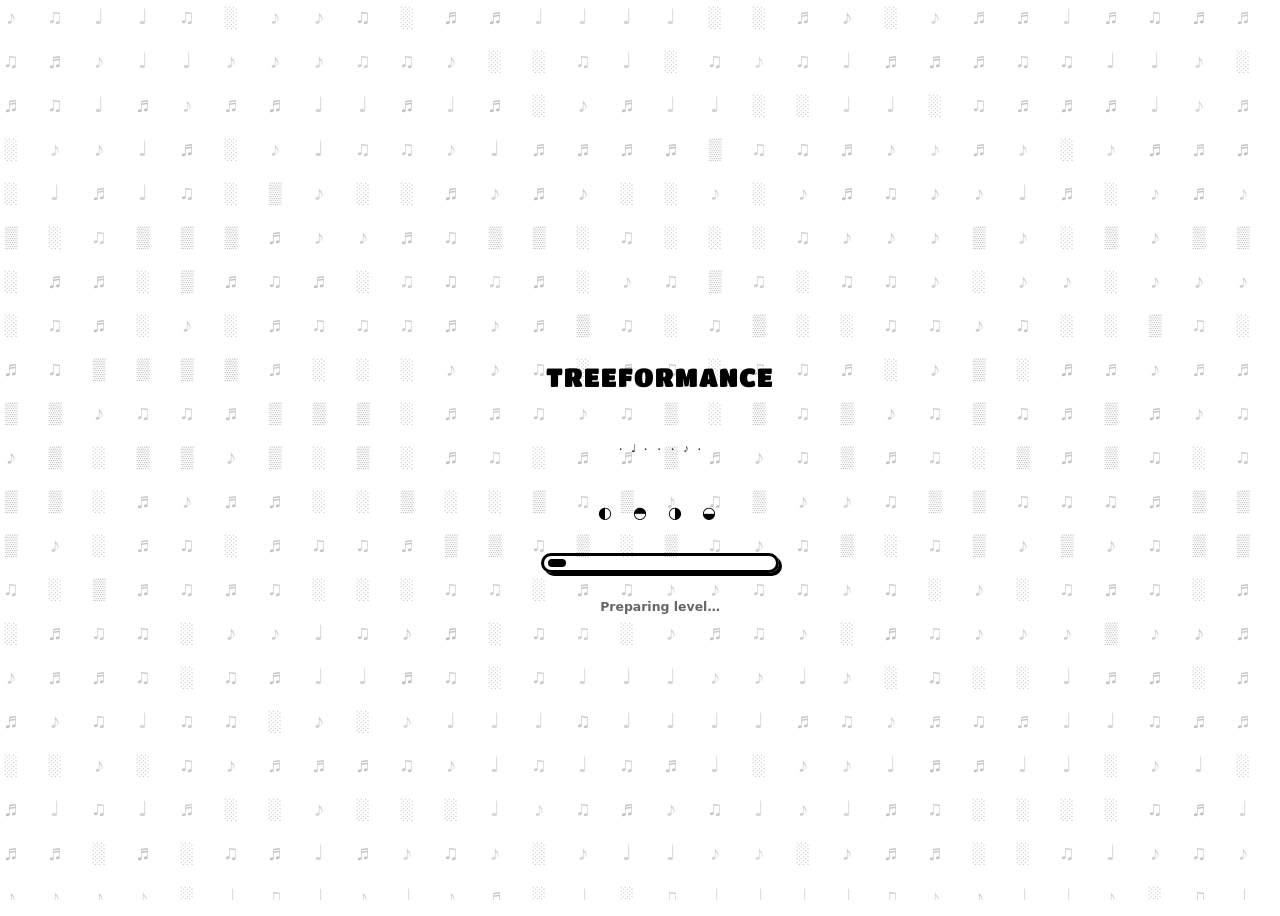
==== level-1.html @ ce5170f2 "Initial commit: TREEFORMANCE rhythm tree game. Static HTML/CSS/JS with Netlify config, loading scree" ====
<!DOCTYPE html>
<html lang="en">
<head>
  <meta charset="UTF-8">
  <meta name="viewport" content="width=device-width, initial-scale=1.0">
  <title>Tutorial — TREEFORMANCE</title>
  <link rel="preconnect" href="https://fonts.googleapis.com">
  <link rel="preconnect" href="https://fonts.gstatic.com" crossorigin>
  <link href="https://fonts.googleapis.com/css2?family=Titan+One&display=swap" rel="stylesheet">
  <meta http-equiv="Cache-Control" content="no-cache, no-store, must-revalidate">
  <link rel="stylesheet" href="css/tokens.css">
  <script src="js/level-theme.js?v=1" defer></script>
  <link rel="stylesheet" href="css/tree.css?v=3">
  <link rel="stylesheet" href="css/tutorial.css">
  <link rel="stylesheet" href="css/level.css?v=perf-ascii-1">
  <link rel="stylesheet" href="css/level-boot.css?v=2">
  <script>document.documentElement.classList.add("is-level-booting");</script>
</head>
<body class="level-page level-page--1">
  <!-- play: tile-rush sequence UI -->
  <div class="tutorial-modal" id="tutorial-modal" role="dialog" aria-modal="true" aria-labelledby="tutorial-title" aria-hidden="true">
    <div class="tutorial-modal__backdrop" aria-hidden="true"></div>
    <div class="tutorial-modal__panel">
      <header class="tutorial-header">
        <p class="tutorial-progress" aria-label="Tutorial">
          <span class="tutorial-progress__label">Tutorial</span>
        </p>
        <h2 class="tutorial-header__title" id="tutorial-title">What is a Node?</h2>
        <p class="tutorial-header__lede">
          Before we build trees to the beat, you need to know the smallest piece
          every tree is made of — the <strong>node</strong>.
        </p>
      </header>
      <aside class="callout callout--node">
        <span class="callout__tag">Node</span>
        <p class="callout__text">
          A node is one circle in the tree. It stores a value (like <strong>8</strong>)
          and can connect downward to other nodes.
        </p>
      </aside>
      <figure class="tree-diagram" aria-label="Binary tree with four nodes">
        <div class="tree-diagram__stage" id="tutorial-tree-stage"></div>
        <figcaption class="tree-diagram__caption">
          This tree has <strong>4 nodes</strong>. The highlighted circle is the root node.
        </figcaption>
      </figure>
      <aside class="callout callout--controls">
        <span class="callout__tag">Controls</span>
        <p class="callout__text">
          Between options use <kbd>↑</kbd> and <kbd>↓</kbd>.
          Confirm with <kbd>←</kbd> and <kbd>→</kbd> <strong>at the same time</strong> — including
          <strong>Got it</strong> below. No mouse needed.
        </p>
      </aside>
      <div class="tutorial-modal__actions">
        <button type="button" class="tutorial-modal__gotit" id="tutorial-gotit">Got it</button>
      </div>
    </div>
  </div>

  <div class="level-bleed" id="level-bleed" aria-hidden="true"></div>
  <div class="choice-pressure" id="choice-pressure" hidden aria-hidden="true"></div>

  <div class="choice-timer" id="choice-timer" hidden aria-hidden="true" role="timer" aria-label="Time to pick a card">
    <div class="choice-timer__track">
      <div class="choice-timer__fill" id="choice-timer-fill"></div>
    </div>
  </div>

  <div class="level-game" id="level-game">
    <header class="level-hud">
      <a class="level-hud__menu" href="index.html" aria-label="Back to menu">←</a>
      <div class="level-hud__center">
        <span class="level-hud__badge">Tutorial</span>
      </div>
      <div class="level-hud__score" id="level-score" aria-live="polite">
        <span class="level-hud__score-label">PTS</span>
        <span class="level-hud__score-value" id="score-value">100</span>
      </div>
    </header>

    <div class="level-countdown" id="level-countdown" aria-hidden="true">
      <span class="level-countdown__num" id="countdown-num">3</span>
    </div>

    <div class="level-stage">
      <div class="play-window" id="play-window">
        <div class="play-window__left">
          <div class="reward-popup" id="level-question" role="dialog" aria-modal="true" aria-labelledby="reward-title" hidden>
            <div class="reward-popup__panel">
              <header class="reward-popup__banner">
                <h2 class="reward-popup__title" id="reward-title">How many nodes in this tree?</h2>
              </header>
              <div class="reward-popup__cards">
                <button type="button" class="upgrade-card upgrade-card--left" data-answer="5" data-correct="true">
                  <div class="upgrade-card__inner">
                    <span class="upgrade-card__cross" aria-hidden="true"></span>
                    <span class="upgrade-card__type">Answer</span>
                    <span class="upgrade-card__value">5</span>
                    <span class="upgrade-card__divider" aria-hidden="true"></span>
                    <span class="upgrade-card__effect">Sequence</span>
                    <span class="upgrade-card__seq">↑ ↑ ↓ ← →</span>
                  </div>
                </button>
                <button type="button" class="upgrade-card upgrade-card--right" data-answer="4" data-correct="false">
                  <div class="upgrade-card__inner">
                    <span class="upgrade-card__cross" aria-hidden="true"></span>
                    <span class="upgrade-card__type">Answer</span>
                    <span class="upgrade-card__value">4</span>
                    <span class="upgrade-card__divider" aria-hidden="true"></span>
                    <span class="upgrade-card__effect">Sequence</span>
                    <span class="upgrade-card__seq">↓ ← → ↑ ↑</span>
                  </div>
                </button>
              </div>
              <p class="reward-popup__hint" data-choice-hint>↑ ↓ move · ← + → together to confirm</p>
            </div>
          </div>

          <div class="level-sequence" id="level-sequence" hidden>
            <div class="tile-rush" id="tile-rush">
              <div class="tile-rush__stage" id="tile-stage">
                <div class="tile-rush__lanes" id="tile-lanes">
                  <div class="tile-rush__timing-guide" aria-hidden="true">
                    <div class="timing-guide__outer"></div>
                    <div class="timing-guide__perfect"></div>
                  </div>
                  <div class="tile-lane" data-key="ArrowLeft">
                    <div class="tile-lane__tiles"></div>
                  </div>
                  <div class="tile-lane" data-key="ArrowDown">
                    <div class="tile-lane__tiles"></div>
                  </div>
                  <div class="tile-lane" data-key="ArrowUp">
                    <div class="tile-lane__tiles"></div>
                  </div>
                  <div class="tile-lane" data-key="ArrowRight">
                    <div class="tile-lane__tiles"></div>
                  </div>
                </div>
                <div class="tile-rush__judge" id="tile-judge" aria-live="polite"></div>
                <div class="tile-rush__hitzone">
                  <div class="tile-rush__hitline" aria-hidden="true"></div>
                  <div class="tile-rush__receptors" id="tile-receptors" aria-label="Arrow key targets">
                    <div class="tile-receptor" data-key="ArrowLeft"><span>←</span></div>
                    <div class="tile-receptor" data-key="ArrowDown"><span>↓</span></div>
                    <div class="tile-receptor" data-key="ArrowUp"><span>↑</span></div>
                    <div class="tile-receptor" data-key="ArrowRight"><span>→</span></div>
                  </div>
                </div>
              </div>
            </div>
          </div>
        </div>

        <div class="play-window__right">
          <figure class="tree-diagram tree-diagram--game" aria-label="Level 1 tree — five nodes">
            <div class="tree-diagram__stage" id="level-tree-stage"></div>
          </figure>
        </div>
      </div>
    </div>

    <footer class="level-footer">
      <p class="level-prompt" id="level-prompt">Click Got it to start</p>
    </footer>
  </div>

  <div class="tutorial-modal" id="tutorial-bridge" role="dialog" aria-modal="true" aria-labelledby="tutorial-bridge-title" aria-hidden="true" hidden>
    <div class="tutorial-modal__backdrop" aria-hidden="true"></div>
    <div class="tutorial-modal__panel">
      <header class="tutorial-header">
        <p class="tutorial-progress" aria-label="Tutorial">
          <span class="tutorial-progress__label">Tutorial</span>
        </p>
        <h2 class="tutorial-header__title" id="tutorial-bridge-title">Nice work!</h2>
        <p class="tutorial-header__lede">
          You learned nodes and rhythm picks. Next up: <strong>left or right</strong> —
          how values branch under a parent.
        </p>
      </header>
      <aside class="callout callout--branch">
        <span class="callout__tag">Up next</span>
        <p class="callout__text">
          Build the tree branch by branch and choose where each number belongs.
        </p>
      </aside>
      <div class="tutorial-modal__actions">
        <a class="tutorial-modal__gotit" href="level-2.html" id="tutorial-continue">Continue tutorial</a>
      </div>
    </div>
  </div>

  <script src="js/vendor/d3.min.js" defer></script>
  <script src="js/tree-d3.js?v=30" defer></script>
  <script src="js/music-catalog.js?v=5" defer></script>
  <script src="js/beatmaps-data.js?v=5" defer></script>
  <script src="js/beatmaps.js?v=17" defer></script>
  <script src="js/level-audio.js?v=7" defer></script>
  <script src="js/music-app.js?v=20" defer></script>
  <script src="js/level-music.js?v=23" defer></script>
  <script src="js/ascii-bg.js?v=6" defer></script>
  <script src="js/level-ascii-bg.js?v=8" defer></script>
  <script src="js/level-boot.js?v=4" defer></script>
  <script src="js/level-choice-fx.js?v=12" defer></script>
  <script src="js/level-sfx.js?v=1" defer></script>
  <script src="js/level-feedback.js?v=4" defer></script>
  <script src="js/level-tiles.js?v=4" defer></script>
  <script src="js/level-music-ui.js?v=2" defer></script>
  <script src="js/control-settings.js?v=1" defer></script>
  <script src="js/level-choice-input.js?v=5" defer></script>
  <script src="js/level-input.js?v=2" defer></script>
  <script src="js/level-modal.js?v=10" defer></script>
  <script src="js/level-1.js?v=perf-smooth" defer></script>
</body>
</html>
---- css/tokens.css ----
:root {
  --color-bg: #ffffff;
  --color-ink: #000000;
  --color-grey-mid: #b0b0b0;
  --color-grey-light: #e8e8e8;
  --color-grey-ghost: #cccccc;
  --font-display: "Titan One", sans-serif;
  --font-ui: system-ui, -apple-system, "Segoe UI", sans-serif;
  --node-size: 48px;
  --node-size-root: 56px;
  --node-border: 2px solid var(--color-ink);
  --edge-width: 2px;
}
---- css/tree.css ----
.tree-diagram {
  margin: 2rem 0;
  padding: 1.75rem 1.5rem 1.25rem;
  background: var(--color-grey-light);
  border-left: 4px solid var(--color-ink);
  border-radius: 0 20px 20px 0;
  box-shadow: 4px 4px 0 rgba(0, 0, 0, 0.06);
}

.tree-diagram__stage {
  position: relative;
  width: 100%;
  max-width: 24rem;
  margin: 0 auto;
  aspect-ratio: 9 / 7;
  min-height: 220px;
}

.tree-diagram__stage:empty {
  min-height: 220px;
}

.tree-diagram__stage .tree-diagram__svg {
  width: 100%;
  height: 100%;
  min-height: 220px;
}

.tree-diagram__svg {
  display: block;
  width: 100%;
  height: 100%;
  overflow: visible;
}

/* ---- Edges ---- */

.tree-edge,
line.tree-edge {
  stroke: var(--color-ink);
  stroke-width: 3;
  stroke-linecap: round;
  fill: none;
}

.tree-edge--ghost,
.tree-edge--pending {
  stroke: var(--color-grey-ghost);
  stroke-dasharray: 6 5;
}

.tree-node--pending .tree-node__shadow {
  display: none;
}

.tree-node--pending .tree-node__circle {
  fill: transparent;
  stroke: var(--color-grey-mid);
  stroke-dasharray: 5 4;
}

.tree-node--pending .tree-node__label {
  fill: var(--color-grey-mid);
}

/* ---- Nodes ---- */

.tree-node__shadow {
  fill: var(--color-ink);
  stroke: none;
  opacity: 1;
}

.tree-node__circle {
  fill: var(--color-bg);
  stroke: var(--color-ink);
  stroke-width: 3;
}

.tree-node--root .tree-node__circle {
  stroke-width: 3.5;
}

.tree-node__label {
  font-family: var(--font-display);
  font-size: 16px;
  font-weight: 700;
  fill: var(--color-ink);
  user-select: none;
  pointer-events: none;
}

.tree-node--root .tree-node__label {
  font-size: 18px;
}

/* ---- Highlight ring ---- */

.tree-node--highlight .tree-node__ring {
  fill: none;
  stroke: var(--color-grey-mid);
  stroke-width: 2.5;
  animation: node-ring-pulse 2.4s ease-in-out infinite;
  transform-box: fill-box;
  transform-origin: center;
}

/* ---- Ghost nodes ---- */

.tree-node--ghost .tree-node__shadow {
  display: none;
}

.tree-node--ghost .tree-node__circle {
  fill: transparent;
  stroke: var(--color-grey-ghost);
  stroke-dasharray: 5 4;
}

.tree-node--ghost .tree-node__label {
  fill: var(--color-ink);
}

.tree-diagram--tutorial .tree-node__ring {
  fill: none;
  stroke: var(--color-grey-mid);
  stroke-width: 2.5;
}

.tree-diagram--tutorial .tree-node--highlight .tree-node__ring {
  animation: node-ring-pulse 2.4s ease-in-out infinite;
}

/* ---- Caption ---- */

.tree-diagram__caption {
  margin-top: 1.25rem;
  padding-top: 1rem;
  border-top: 2px solid rgba(0, 0, 0, 0.08);
  text-align: center;
  font-family: var(--font-ui);
  font-size: 0.85rem;
  line-height: 1.5;
  color: #555;
}

.tree-diagram__caption strong {
  color: var(--color-ink);
  font-weight: 700;
}

/* ---- Animation ---- */

@keyframes node-ring-pulse {
  0%, 100% {
    stroke-opacity: 0.3;
    stroke-width: 2;
  }
  50% {
    stroke-opacity: 1;
    stroke-width: 3;
  }
}

/* ---- Responsive ---- */

@media (max-width: 480px) {
  .tree-diagram {
    padding: 1.25rem 1rem 1rem;
  }

  .tree-diagram__stage {
    max-width: 100%;
    min-height: 180px;
  }
}
---- css/tutorial.css ----
.tutorial-header {
  margin-bottom: 1.75rem;
}

.tutorial-progress {
  font-family: var(--font-ui);
  font-size: 0.9rem;
  font-weight: 600;
  letter-spacing: 0.06em;
  color: var(--color-grey-mid);
  margin-bottom: 0.75rem;
}

.tutorial-progress__current {
  color: var(--color-ink);
  font-size: 1.1rem;
}

.tutorial-progress__label {
  color: var(--color-ink);
  font-size: 0.95rem;
  letter-spacing: 0.1em;
  text-transform: uppercase;
}

.tutorial-header__title {
  font-family: var(--font-display);
  font-size: clamp(1.75rem, 5vw, 2.25rem);
  line-height: 1.15;
  color: var(--color-ink);
  margin-bottom: 0.75rem;
}

.callout--controls .callout__text kbd {
  display: inline-block;
  min-width: 1.5rem;
  padding: 0.1rem 0.35rem;
  font-family: system-ui, sans-serif;
  font-size: 0.85em;
  text-align: center;
  background: #fff;
  border: 2px solid var(--color-ink);
  border-radius: 5px;
  box-shadow: 2px 2px 0 var(--color-ink);
}

.tutorial-header__lede {
  font-family: var(--font-ui);
  font-size: 1.05rem;
  line-height: 1.65;
  color: #444;
  max-width: 36rem;
}

.callout {
  margin: 1.5rem 0;
  padding: 1rem 1.25rem;
  border-left: 4px solid var(--color-ink);
  background: var(--color-grey-light);
  border-radius: 0 12px 12px 0;
}

.callout__tag {
  display: inline-block;
  font-family: var(--font-ui);
  font-size: 0.7rem;
  font-weight: 700;
  letter-spacing: 0.12em;
  text-transform: uppercase;
  color: var(--color-ink);
  margin-bottom: 0.35rem;
}

.callout__text {
  font-family: var(--font-ui);
  font-size: 0.95rem;
  line-height: 1.55;
  color: #333;
  margin: 0;
}

.callout--branch {
  border-left-color: var(--color-grey-mid);
}

.branch-rule {
  display: grid;
  grid-template-columns: 1fr 1fr;
  gap: 0.75rem;
  margin: 1.25rem 0 0.5rem;
}

.branch-rule__side {
  padding: 0.85rem 1rem;
  border: 3px solid var(--color-ink);
  border-radius: 16px;
  background: var(--color-bg);
  box-shadow: 4px 4px 0 var(--color-ink);
  font-family: var(--font-ui);
  font-size: 0.9rem;
  line-height: 1.45;
  color: #333;
}

.branch-rule__side strong {
  display: block;
  font-family: var(--font-display);
  font-size: 1.05rem;
  color: var(--color-ink);
  margin-bottom: 0.25rem;
}

.tutorial-modal__gotit {
  text-decoration: none;
}

.tutorial-body {
  font-family: var(--font-ui);
  font-size: 1rem;
  line-height: 1.7;
  color: #333;
  margin: 1.5rem 0 2rem;
}

.tutorial-body p {
  margin-bottom: 1rem;
}

.tutorial-body p:last-child {
  margin-bottom: 0;
}

.tutorial-nav {
  display: flex;
  justify-content: space-between;
  align-items: center;
  gap: 1rem;
  margin-top: 2.5rem;
  padding-top: 1.5rem;
  border-top: 2px solid var(--color-grey-light);
}

.tutorial-nav__btn {
  display: inline-flex;
  align-items: center;
  justify-content: center;
  min-width: 7rem;
  padding: 0.85em 1.4em;
  font-family: var(--font-display);
  font-size: 0.95rem;
  text-decoration: none;
  color: var(--color-bg);
  background: var(--color-ink);
  border: 3px solid var(--color-ink);
  border-radius: 20px;
  box-shadow: 4px 4px 0 var(--color-ink);
  transition: transform 0.15s ease, box-shadow 0.15s ease;
}

.tutorial-nav__btn:hover {
  transform: translate(-2px, -2px);
  box-shadow: 6px 6px 0 var(--color-grey-mid);
}

.tutorial-nav__btn--ghost {
  color: var(--color-ink);
  background: var(--color-bg);
}

.tutorial-nav__btn--disabled {
  opacity: 0.35;
  pointer-events: none;
}
---- css/level.css ----
body.level-page {
  overflow: hidden;
  background: var(--level-bg, var(--color-bg));
  /* Compact UI chrome, full-width play stage */
  --level-play-gap: 0.45rem;
  --level-panel-pad: 0.4rem;
  --level-hud-pad-y: 0.65rem;
  --level-hud-pad-x: 1rem;
}

body.level-page.is-playing {
  overflow: hidden;
}

body.level-page.is-level-step-pulse .level-stage {
  background-color: color-mix(
    in srgb,
    var(--level-accent-soft, var(--color-grey-light)) 42%,
    transparent 58%
  );
  transition: background-color 1.2s ease;
}

body.level-page.is-level-theme-shift .level-game,
body.level-page.is-level-theme-shift .level-hud,
body.level-page.is-level-theme-shift .number-pool,
body.level-page.is-level-theme-shift .level-stage,
body.level-page.is-level-theme-shift .level-footer,
body.level-page.is-level-theme-shift .play-window__left,
body.level-page.is-level-theme-shift .play-window__right,
body.level-page.is-level-theme-shift .tree-arena,
body.level-page.is-level-theme-shift .tree-diagram--goal-ref,
body.level-page.is-level-theme-shift .tree-diagram--game {
  transition:
    background-color 1.45s ease,
    border-color 1.45s ease,
    box-shadow 1.45s ease,
    color 1.1s ease;
}

/* ---- Game shell ---- */

.level-game {
  min-height: 100dvh;
  height: 100dvh;
  max-height: 100dvh;
  display: grid;
  grid-template-rows: auto minmax(0, 1fr) auto;
  background: var(--level-bg, var(--color-bg));
  overflow: hidden;
}

/* ASCII behind the full level shell (HUD/pool/footer stay readable) */
.level-ascii-zone {
  position: relative;
  overflow: hidden;
}

.level-game.level-ascii-zone {
  isolation: isolate;
}

.level-game.level-ascii-zone > .level-hud,
.level-game.level-ascii-zone > .number-pool,
.level-game.level-ascii-zone > .level-stage,
.level-game.level-ascii-zone > .level-footer {
  position: relative;
  z-index: 1;
}

.level-ascii-zone > .ascii-viz--region {
  position: absolute;
  inset: 0;
  width: 100%;
  height: 100%;
  z-index: 0;
  pointer-events: none;
  contain: strict;
  image-rendering: pixelated;
}

.level-game > .ascii-viz--shell {
  opacity: 0.38;
}

.level-hud,
.number-pool {
  background: color-mix(in srgb, var(--level-bg, var(--color-bg)) 88%, transparent);
}

.level-stage {
  background: transparent;
}

.level-footer {
  background: color-mix(in srgb, var(--level-bg, var(--color-bg)) 82%, transparent);
}

.level-hud {
  display: flex;
  align-items: center;
  justify-content: space-between;
  gap: 0.65rem;
  padding: var(--level-hud-pad-y) clamp(0.75rem, 2.5vw, var(--level-hud-pad-x));
  border-bottom: 3px solid var(--level-ink, var(--color-ink));
}

.level-hud__menu {
  display: flex;
  align-items: center;
  justify-content: center;
  width: 2.35rem;
  height: 2.35rem;
  font-family: var(--font-display);
  font-size: 0.95rem;
  color: var(--color-ink);
  text-decoration: none;
  border: 3px solid var(--color-ink);
  border-radius: 14px;
  box-shadow: 3px 3px 0 var(--color-ink);
  transition: transform 0.15s ease, box-shadow 0.15s ease;
}

.level-hud__menu:hover {
  transform: translate(-1px, -1px);
  box-shadow: 4px 4px 0 var(--color-grey-mid);
}

.level-hud__center {
  text-align: center;
}

.level-hud__badge {
  display: block;
  font-family: var(--font-display);
  font-size: 0.98rem;
  color: var(--color-ink);
  line-height: 1.2;
}

.level-hud__badge--beta {
  font-size: 0.92rem;
}

.level-hud__score {
  display: flex;
  align-items: baseline;
  gap: 0.3rem;
  padding: 0.28rem 0.65rem;
  border: 2.5px solid var(--color-ink);
  border-radius: 12px;
  box-shadow: 2px 2px 0 var(--color-ink);
  background: var(--color-bg);
}

.level-hud__score-label {
  font-family: var(--font-ui);
  font-size: 0.65rem;
  font-weight: 700;
  letter-spacing: 0.1em;
  color: #666;
}

.level-hud__score-value {
  font-family: var(--font-display);
  font-size: 1.02rem;
  color: var(--color-ink);
  transition: color 0.2s ease;
}

.level-hud__score-value.is-bump-up {
  color: var(--color-ink);
  animation: score-bump 0.35s ease;
}

.level-hud__score-value.is-bump-down {
  color: #8b1a1a;
  animation: score-shake 0.55s cubic-bezier(0.36, 0.07, 0.19, 0.97);
}

.level-hud__score-value.is-damage-flash {
  animation: score-damage-flash 0.55s ease;
}

.level-hud__score.is-score-hurt {
  animation: score-box-hurt 0.5s ease;
  border-color: #8b1a1a;
  box-shadow: 0 0 0 3px rgba(139, 26, 26, 0.35), 4px 4px 0 #8b1a1a;
}

.level-hud__score.is-score-heal {
  animation: score-box-heal 0.38s ease;
}

@keyframes score-bump {
  0%, 100% { transform: scale(1); }
  45%      { transform: scale(1.28); }
}

@keyframes score-shake {
  0%, 100% { transform: translateX(0) scale(1); }
  15%      { transform: translateX(-8px) scale(0.94); }
  35%      { transform: translateX(7px) scale(1.04); }
  55%      { transform: translateX(-5px) scale(0.98); }
  75%      { transform: translateX(4px) scale(1.02); }
}

@keyframes score-damage-flash {
  0%, 100% { color: var(--color-ink); }
  20%      { color: #c62828; transform: scale(1.15); }
  50%      { color: #8b1a1a; }
}

@keyframes score-box-hurt {
  0%, 100% { transform: translate(0, 0); }
  25%      { transform: translate(-3px, 2px) rotate(-1deg); }
  50%      { transform: translate(3px, -1px) rotate(0.8deg); }
}

@keyframes score-box-heal {
  0%, 100% { transform: scale(1); }
  50%      { transform: scale(1.06); }
}

.level-game.is-damage-shake {
  animation: level-damage-shake 0.45s cubic-bezier(0.36, 0.07, 0.19, 0.97);
}

@keyframes level-damage-shake {
  0%, 100% { transform: translateX(0); }
  20%      { transform: translateX(-6px); }
  40%      { transform: translateX(5px); }
  60%      { transform: translateX(-4px); }
  80%      { transform: translateX(3px); }
}

/* ---- Screen bleed ---- */

.level-bleed {
  position: fixed;
  inset: 0;
  z-index: 50;
  pointer-events: none;
  opacity: 0;
  background:
    radial-gradient(ellipse at center, rgba(198, 40, 40, 0.08) 0%, transparent 42%),
    radial-gradient(ellipse at center, transparent 20%, rgba(0, 0, 0, 0.62) 100%);
  transition: opacity 0.15s ease;
}

.level-bleed.is-active {
  animation: bleed-fade 0.55s ease forwards;
}

@keyframes bleed-fade {
  0%   { opacity: 0; }
  30%  { opacity: 0.55; }
  100% { opacity: 0; }
}

.choice-pressure.is-damage-pulse {
  animation: choice-damage-pulse 0.42s ease;
}

@keyframes choice-damage-pulse {
  0%, 100% { opacity: 0.35; background: var(--color-ink); }
  40%      { opacity: 0.95; background: #8b1a1a; }
}

/* ---- Choice timer (card pick phase) ---- */

.choice-timer {
  position: fixed;
  top: 0;
  left: 0;
  right: 0;
  z-index: 55;
  padding: 0;
  background: var(--color-bg);
  border-bottom: 3px solid var(--color-ink);
}

.choice-timer[hidden] {
  display: none;
}

.choice-timer__track {
  height: 0.65rem;
  background: var(--color-grey-light);
  overflow: hidden;
}

.choice-timer__fill {
  height: 100%;
  width: 100%;
  background: var(--color-ink);
  transform-origin: left center;
  will-change: width;
}

.choice-pressure {
  --vignette-hole: 90%;
  position: fixed;
  inset: 0;
  z-index: 48;
  pointer-events: none;
  opacity: 1;
  background:
    radial-gradient(
      ellipse 96% 94% at 50% 48%,
      transparent 0%,
      transparent var(--vignette-hole),
      rgba(0, 0, 0, 0.05) calc(var(--vignette-hole) + 5%),
      rgba(0, 0, 0, 0.12) calc(var(--vignette-hole) + 16%),
      rgba(0, 0, 0, 0.2) 100%
    );
}

body.is-choice-pressure .choice-pressure {
  display: block;
}

.choice-pressure[hidden] {
  display: none;
}

/* ---- Countdown ---- */

.level-countdown {
  position: fixed;
  inset: 0;
  z-index: 60;
  display: flex;
  align-items: center;
  justify-content: center;
  background: color-mix(in srgb, var(--level-bg, var(--color-bg)) 90%, transparent);
  opacity: 0;
  visibility: hidden;
  transition: opacity 0.25s ease, visibility 0.25s ease;
  pointer-events: none;
}

.level-countdown.is-active {
  opacity: 1;
  visibility: visible;
}

/* Countdown is a viewport overlay — hide play content so the tree panel doesn't bleed through */
.level-countdown.is-active ~ .level-stage,
.level-countdown.is-active ~ .level-footer {
  visibility: hidden;
}

.level-countdown__num {
  font-family: var(--font-display);
  font-size: clamp(5rem, 18vw, 9rem);
  color: var(--color-ink);
  text-shadow: 4px 4px 0 var(--color-grey-mid);
  transform: scale(0.5);
  opacity: 0;
}

.level-countdown__num.is-pop {
  animation: countdown-pop 0.7s cubic-bezier(0.68, -0.55, 0.27, 1.55) forwards;
}

@keyframes countdown-pop {
  0%   { transform: scale(0.4); opacity: 0; }
  50%  { transform: scale(1.15); opacity: 1; }
  100% { transform: scale(1); opacity: 1; }
}

/* ---- Stage ---- */

.level-stage {
  display: flex;
  flex: 1 1 auto;
  flex-direction: column;
  align-items: stretch;
  justify-content: stretch;
  gap: 0;
  padding: 0.35rem 0.5rem 0.45rem;
  min-height: 0;
  width: 100%;
  max-width: 100%;
  overflow: visible;
  box-sizing: border-box;
}

/* ---- Play window (left: cards · right: tree) ---- */

.play-window {
  display: grid;
  grid-template-columns: minmax(0, 1fr) minmax(0, 1.1fr);
  grid-template-rows: minmax(0, 1fr);
  gap: var(--level-play-gap);
  flex: 1 1 auto;
  width: 100%;
  max-width: 100%;
  height: 100%;
  max-height: 100%;
  min-height: 0;
  min-width: 0;
  margin: 0;
  align-items: stretch;
  align-self: stretch;
  background: transparent;
  overflow: visible;
  box-sizing: border-box;
  /* Room for panel drop shadows so the right column is not clipped */
  padding: 0 3px 3px 0;
}

/* One chrome layer per column — inner content stays flat */
.play-window__left,
.play-window__right,
.play-window > .tree-arena,
.play-window > .tree-diagram--goal-ref {
  background: var(--level-panel-bg, rgba(255, 255, 255, 0.96));
  border: 2px solid var(--level-ink, var(--color-ink));
  border-radius: 12px;
  box-shadow: 3px 3px 0 var(--level-shadow, var(--color-ink));
  min-width: 0;
  min-height: 0;
  overflow: hidden;
}

.play-window__left,
.play-window__right {
  display: flex;
  flex-direction: column;
  max-width: 100%;
  padding: var(--level-panel-pad);
}

.play-window__left {
  justify-content: stretch;
  gap: 0;
  position: relative;
}

/* Question vs piano — only one mode visible; hidden sibling must not reserve space */
.play-window__left > .reward-popup[hidden],
.play-window__left > .level-sequence[hidden],
.play-window.is-question .play-window__left > .level-sequence,
.play-window.is-question .level-sequence {
  display: none !important;
  flex: 0 0 0 !important;
  height: 0 !important;
  min-height: 0 !important;
  margin: 0 !important;
  padding: 0 !important;
  overflow: hidden !important;
  visibility: hidden !important;
  pointer-events: none !important;
}

.play-window:not(.is-question) .play-window__left > .reward-popup[hidden] {
  display: none !important;
}

.play-window.is-question .play-window__left > .reward-popup:not([hidden]) {
  flex: 1 1 auto;
  display: flex !important;
  flex-direction: column;
  justify-content: center;
  align-self: stretch;
  min-height: 0;
  min-width: 0;
  height: 100%;
  width: 100%;
  max-width: 100%;
  overflow: visible;
}

.play-window.is-question .play-window__left {
  justify-content: stretch;
  align-items: stretch;
  padding-block: 0;
}

.play-window:not(.is-question) .play-window__left > .level-sequence:not([hidden]) {
  flex: 1 1 auto;
  display: flex !important;
  flex-direction: column;
  min-height: 0;
  width: 100%;
}

/* Choice exit — fade cards only; piano stays hidden until bridge dismisses */
.play-window.is-choice-exiting.is-question .play-window__left > .reward-popup:not([hidden]) {
  animation: choice-panel-exit 0.36s cubic-bezier(0.55, 0.06, 0.34, 1) forwards;
  pointer-events: none;
}

/* Piano prepped off-screen while bridge popup is up — no ghost tiles */
.play-window.is-sequence-prep .play-window__left > .level-sequence {
  display: flex !important;
  flex-direction: column !important;
  flex: 1 1 auto !important;
  width: 100% !important;
  height: 100% !important;
  min-height: 0 !important;
  opacity: 0 !important;
  visibility: hidden !important;
  pointer-events: none !important;
}

.play-window.is-sequence-prep .tile-note,
.play-window.is-sequence-prep .tile-rush__judge {
  opacity: 0 !important;
  visibility: hidden !important;
}

.play-window.is-sequence-reveal .play-window__left > .level-sequence:not([hidden]) {
  visibility: visible !important;
  animation: sequence-bridge-reveal 0.46s cubic-bezier(0.68, -0.55, 0.27, 1.55) forwards;
}

.play-window.is-sequence-reveal .tile-rush__stage {
  animation: sequence-stage-pop 0.44s cubic-bezier(0.68, -0.55, 0.27, 1.55) 0.08s both;
}

.play-window.is-sequence-reveal .tile-note {
  visibility: visible !important;
  animation: tile-note-reveal 0.38s ease 0.12s both;
}

.play-window.is-sequence-reveal .play-window__right > .tree-diagram--game {
  animation: tree-handoff-settle 0.48s ease both;
}

/* Brief calm after piano reveal — empty lanes before first tile spawns */
.play-window.is-sequence-breath .tile-rush__hitzone {
  animation: sequence-breath-pulse 1.1s ease-in-out infinite;
}

.play-window.is-sequence-breath .tile-rush__receptors .tile-receptor {
  opacity: 0.72;
}

@keyframes sequence-breath-pulse {
  0%, 100% { box-shadow: inset 0 0 0 0 transparent; }
  50%      { box-shadow: inset 0 0 0 2px color-mix(in srgb, var(--color-ink) 18%, transparent); }
}

@keyframes choice-panel-exit {
  0%   { opacity: 1; transform: translateY(0) scale(1); filter: blur(0); }
  100% { opacity: 0; transform: translateY(-12px) scale(0.965); filter: blur(1px); }
}

@keyframes sequence-bridge-reveal {
  0%   { opacity: 0; transform: translateY(10px) scale(0.98); }
  62%  { opacity: 1; transform: translateY(-2px) scale(1.004); }
  100% { opacity: 1; transform: translateY(0) scale(1); }
}

@keyframes sequence-stage-pop {
  0%   { transform: translate(4px, 4px); box-shadow: 1px 1px 0 var(--color-ink); }
  48%  { transform: translate(-1px, -2px); box-shadow: 6px 7px 0 var(--color-ink); }
  100% { transform: translate(0, 0); box-shadow: 4px 4px 0 var(--color-ink); }
}

@keyframes tile-note-reveal {
  0%   { opacity: 0; }
  100% { opacity: 1; }
}

@keyframes tree-handoff-settle {
  0%   { opacity: 0.92; transform: scale(0.988); }
  100% { opacity: 1; transform: scale(1); }
}

/* ---- Sequence bridge popup (choice → piano) ---- */

.sequence-bridge {
  position: fixed;
  inset: 0;
  z-index: 56;
  display: flex;
  align-items: center;
  justify-content: center;
  padding: 1.25rem;
  opacity: 0;
  visibility: hidden;
  pointer-events: none;
  transition: opacity 0.32s ease, visibility 0.32s ease;
}

.sequence-bridge.is-open {
  opacity: 1;
  visibility: visible;
  pointer-events: auto;
}

.sequence-bridge.is-leaving {
  opacity: 0;
  visibility: hidden;
  pointer-events: none;
  transition-duration: 0.38s;
}

.sequence-bridge__backdrop {
  position: absolute;
  inset: 0;
  background: color-mix(in srgb, var(--level-bg, var(--color-bg)) 88%, transparent);
  backdrop-filter: blur(5px);
}

.sequence-bridge__panel {
  position: relative;
  z-index: 1;
  width: min(22rem, 92vw);
  padding: 1.65rem 1.5rem 1.45rem;
  text-align: center;
  background: var(--color-bg);
  border: 3px solid var(--color-ink);
  border-radius: 20px;
  box-shadow: 8px 8px 0 var(--color-ink);
  transform: translateY(18px) scale(0.94);
  opacity: 0;
  transition:
    transform 0.4s cubic-bezier(0.68, -0.55, 0.27, 1.55),
    opacity 0.32s ease;
}

.sequence-bridge.is-open .sequence-bridge__panel {
  transform: translateY(0) scale(1);
  opacity: 1;
}

.sequence-bridge.is-leaving .sequence-bridge__panel {
  transform: translateY(-10px) scale(0.97);
  opacity: 0;
  transition-duration: 0.34s;
}

.sequence-bridge__tag {
  display: inline-block;
  margin-bottom: 0.55rem;
  padding: 0.18rem 0.55rem;
  font-family: var(--font-ui);
  font-size: 0.62rem;
  font-weight: 800;
  letter-spacing: 0.14em;
  text-transform: uppercase;
  color: var(--color-bg);
  background: var(--color-ink);
  border-radius: 999px;
}

.sequence-bridge__title {
  font-family: var(--font-display);
  font-size: clamp(1.35rem, 4.5vw, 1.75rem);
  line-height: 1.15;
  color: var(--color-ink);
  margin: 0 0 0.85rem;
}

.sequence-bridge__seq {
  margin: 0 0 0.75rem;
  font-family: var(--font-ui);
  font-size: clamp(1.35rem, 5vw, 1.85rem);
  font-weight: 700;
  letter-spacing: 0.22em;
  color: var(--color-ink);
  line-height: 1.35;
}

.sequence-bridge__lede {
  margin: 0 0 1rem;
  font-family: var(--font-ui);
  font-size: 0.88rem;
  font-weight: 600;
  color: #666;
}

.sequence-bridge__pulse {
  display: flex;
  align-items: center;
  justify-content: center;
  gap: 0.38rem;
}

.sequence-bridge__pulse span {
  width: 0.42rem;
  height: 0.42rem;
  border-radius: 999px;
  background: var(--color-ink);
  animation: bridge-pulse 0.95s ease-in-out infinite;
}

.sequence-bridge__pulse span:nth-child(2) {
  animation-delay: 0.14s;
}

.sequence-bridge__pulse span:nth-child(3) {
  animation-delay: 0.28s;
}

@keyframes bridge-pulse {
  0%, 100% { opacity: 0.25; transform: scale(0.85); }
  50%      { opacity: 1; transform: scale(1.1); }
}

.play-window__right {
  align-items: stretch;
  justify-content: stretch;
  padding: clamp(0.35rem, 1vw, 0.5rem);
}

.play-window__right > .tree-diagram--game {
  display: flex;
  flex-direction: column;
  flex: 1 1 auto;
  width: 100%;
  height: 100%;
  min-height: 0;
  margin: 0;
  padding: 0.35rem;
  border: none;
  border-left: none;
  border-radius: 10px;
  box-shadow: none;
  background: transparent;
}

.play-window__right > .tree-diagram--game .tree-diagram__stage {
  flex: 1 1 auto;
  width: 100%;
  max-width: none;
  height: 100%;
  min-height: 0;
  margin: 0;
  aspect-ratio: unset;
}

.play-window__right > .tree-diagram--game .tree-diagram__stage .tree-diagram__svg {
  min-height: 0;
}

/* Inside play-window: panel chrome is on the column, not .tree-diagram--game */
.play-window .tree-diagram--game {
  margin: 0;
  padding: 0;
  border: none;
  box-shadow: none;
  border-radius: 0;
  background: transparent;
  display: flex;
  flex-direction: column;
  min-height: 0;
  height: 100%;
  width: 100%;
}

.play-window .tree-diagram--game .tree-diagram__stage {
  flex: 1 1 auto;
  width: 100%;
  max-width: none;
  height: 100%;
  min-height: 0;
  margin: 0;
  aspect-ratio: unset;
}

.play-window > .tree-arena.tree-diagram--game,
.play-window > .tree-diagram--goal-ref.tree-diagram--game {
  display: grid;
  grid-template-rows: auto minmax(0, 1fr);
  margin: 0;
  min-height: 0;
  height: 100%;
  padding: var(--level-panel-pad);
  border: 2px solid var(--level-ink, var(--color-ink));
  border-radius: 12px;
  box-shadow: 3px 3px 0 var(--level-shadow, var(--color-ink));
  background: var(--level-panel-bg, rgba(255, 255, 255, 0.96));
  overflow: hidden;
}

.play-window > .tree-arena .tree-diagram__stage,
.play-window > .tree-diagram--goal-ref .tree-diagram__stage {
  width: 100%;
  max-width: none;
  height: 100%;
  min-height: 0;
  margin: 0;
  aspect-ratio: unset;
}

.play-window__left .reward-popup__panel {
  flex: 0 1 auto;
  display: flex;
  flex-direction: column;
  justify-content: center;
  align-items: stretch;
  gap: 0.5rem;
  min-height: 0;
  max-height: 100%;
  width: 100%;
  padding: 0.2rem 0.15rem;
  margin-block: auto;
  border: none;
  border-radius: 0;
  box-shadow: none;
  background: transparent;
  animation: reward-pop-in 0.38s cubic-bezier(0.34, 1.2, 0.48, 1) forwards;
}

.play-window__left .reward-popup__banner {
  flex-shrink: 0;
  margin: 0;
  padding-bottom: 0.5rem;
}

.play-window__left .reward-popup__title {
  font-size: clamp(0.82rem, 2vw, 1rem);
}

.play-window__left .reward-popup__cards {
  flex: 0 0 auto;
  display: flex;
  flex-direction: column;
  justify-content: center;
  align-content: stretch;
  gap: 0.5rem;
  min-height: 0;
  min-width: 0;
  max-width: 100%;
  overflow: visible;
  padding: 0;
}

.play-window__left .reward-popup__hint {
  flex-shrink: 0;
  margin: 0;
}

.play-window.is-question .play-window__left .upgrade-card {
  flex: 0 0 auto;
  max-height: none;
  display: flex;
}

.play-window.is-question .play-window__left .upgrade-card__inner {
  flex: 0 0 auto;
  min-height: 2.75rem;
  padding: 0.4rem 0.45rem;
}

.tree-panels {
  display: grid;
  grid-template-columns: minmax(0, 1fr) minmax(10rem, 0.55fr);
  gap: clamp(0.65rem, 2vw, 1.1rem);
  width: 100%;
  align-items: stretch;
}

.tree-panels__label {
  display: block;
  margin: 0 0 0.4rem;
  font-family: var(--font-ui);
  font-size: 0.62rem;
  font-weight: 700;
  letter-spacing: 0.1em;
  text-transform: uppercase;
  text-align: center;
  color: var(--color-grey-mid);
}

.play-window .tree-diagram--build .tree-diagram__stage {
  min-height: 0;
}

.play-window > .tree-diagram--goal-ref {
  border-style: dashed;
  border-color: var(--level-accent, var(--color-grey-mid));
  box-shadow: 3px 3px 0 var(--level-shadow, var(--color-grey-mid));
  background: color-mix(in srgb, var(--level-panel-bg, #fff) 90%, var(--level-accent-soft, #eee));
}

.tree-diagram--goal-ref .tree-node--ghost .tree-node__label {
  fill: var(--color-grey-mid);
  font-size: 17px;
}

.tree-diagram--goal-ref .tree-edge--ghost {
  stroke-width: 2.5;
}

/* Tree only — before cards / sequence appear (L1/L2) */
body.level-page--1 .play-window:not(:has(.play-window__left > :not([hidden]))),
body.level-page--2 .play-window:not(:has(.play-window__left > :not([hidden]))) {
  grid-template-columns: 1fr;
  max-width: min(28rem, 100%);
  margin-inline: auto;
}

body.level-page--1 .play-window:not(:has(.play-window__left > :not([hidden]))) .play-window__left,
body.level-page--2 .play-window:not(:has(.play-window__left > :not([hidden]))) .play-window__left {
  display: none;
}

.play-window.is-question .play-window__right .tree-diagram--game {
  box-shadow: none;
}

.tree-diagram--game {
  margin: 0;
  padding: 1.75rem 1.25rem 1.25rem;
  width: 100%;
  height: 100%;
  border: 3px solid var(--color-ink);
  border-radius: 20px;
  box-shadow: 6px 6px 0 var(--color-ink);
  background: var(--color-bg);
  transition: box-shadow 0.35s ease;
}

.tree-diagram--game .tree-diagram__stage {
  max-width: 100%;
  min-height: 300px;
  aspect-ratio: 9 / 7;
}

.tree-diagram--game .tree-diagram__caption {
  border-top: none;
  margin-top: 0.5rem;
  padding-top: 0;
}

.tree-diagram--game .is-concealed {
  opacity: 0;
  visibility: hidden;
  pointer-events: none;
}

.tree-diagram--game .tree-edge--pending {
  stroke: var(--color-grey-ghost);
  stroke-dasharray: 6 5;
  opacity: 1;
  visibility: visible;
}

.tree-diagram--game .tree-edge--building {
  stroke: var(--color-ink);
  stroke-linecap: round;
  transition: stroke-dashoffset 0.22s ease;
}

.tree-diagram--game .tree-edge--building.is-build-pulse {
  filter: drop-shadow(0 0 2px rgba(0, 0, 0, 0.35));
}

.tree-diagram--game .tree-edge--built {
  stroke: var(--color-ink);
  stroke-dasharray: none;
}

.tree-diagram--game .tree-node--pending .tree-node__shadow {
  display: none;
}

.tree-diagram--game .tree-node--pending .tree-node__circle {
  fill: transparent;
  stroke: var(--color-grey-mid);
  stroke-dasharray: 5 4;
  stroke-width: 3;
}

.tree-diagram--game .tree-node--pending .tree-node__label {
  fill: var(--color-grey-mid);
  font-family: var(--font-display);
}

/* SVG-safe rings: explicit cx/cy on circles, no CSS transform */
.tree-diagram--game .tree-node__ring {
  fill: none;
  opacity: 0;
  visibility: hidden;
  pointer-events: none;
}

.tree-diagram--game .tree-node--highlight .tree-node__ring {
  opacity: 1;
  visibility: visible;
  stroke: var(--color-ink);
  stroke-width: 2.5;
  animation: node-ring-pulse-game 2.2s ease-in-out infinite;
  transform: none;
  transform-box: unset;
  transform-origin: unset;
}

.tree-diagram--game .tree-node--path .tree-node__ring {
  opacity: 1;
  visibility: visible;
  stroke: var(--color-grey-mid);
  stroke-width: 2;
  stroke-opacity: 0.65;
}

@keyframes node-ring-pulse-game {
  0%, 100% { stroke-opacity: 0.5; }
  50%      { stroke-opacity: 1; }
}

.tree-diagram--game .tree-diagram__compare {
  margin-top: 0.75rem;
  text-align: center;
  font-family: var(--font-ui);
  font-size: 0.85rem;
  line-height: 1.45;
  color: #555;
}

.tree-diagram--game .tree-diagram__compare strong {
  font-family: var(--font-display);
  color: var(--color-ink);
}

.tree-diagram--game .tree-node--ghost .tree-node__label {
  fill: var(--color-grey-ghost);
}

.tree-diagram--game .tree-node--placed .tree-node__circle {
  animation: node-place-pop 0.42s cubic-bezier(0.68, -0.55, 0.27, 1.55) forwards;
}

.tree-diagram--game .tree-node--placed .tree-node__shadow {
  animation: node-shadow-pop 0.42s ease forwards;
}

.tree-diagram--game .tree-node--placed .tree-node__label {
  animation: node-label-pop 0.35s ease forwards;
}

/* SVG-safe: no CSS transform (it overrides g transform="translate" and breaks layout) */
@keyframes node-place-pop {
  0%   { opacity: 0.2; stroke-width: 5; }
  60%  { opacity: 1; stroke-width: 4; }
  100% { opacity: 1; stroke-width: 3; }
}

.tree-diagram--game .tree-node--root.tree-node--placed .tree-node__circle {
  animation-name: node-place-pop-root;
}

@keyframes node-place-pop-root {
  0%   { opacity: 0.2; stroke-width: 5.5; }
  60%  { opacity: 1; stroke-width: 4; }
  100% { opacity: 1; stroke-width: 3.5; }
}

@keyframes node-shadow-pop {
  0%   { opacity: 0; }
  100% { opacity: 1; }
}

@keyframes node-label-pop {
  0%   { fill: var(--color-grey-ghost); }
  100% { fill: var(--color-ink); }
}

/* Auto-filled at sequence end (missed inputs) — softer dashed-to-solid reveal */
.tree-diagram--game .tree-node--auto.tree-node--placed .tree-node__circle {
  animation: node-auto-pop 0.55s ease forwards;
}

.tree-diagram--game .tree-node--auto.tree-node--placed .tree-node__shadow {
  animation: node-auto-shadow 0.55s ease forwards;
}

.tree-diagram--game .tree-node--auto.tree-node--placed .tree-node__label {
  animation: node-auto-label 0.45s ease forwards;
}

@keyframes node-auto-pop {
  0%   { opacity: 0.35; fill: transparent; stroke: var(--color-grey-mid); stroke-dasharray: 5 4; stroke-width: 3; }
  55%  { opacity: 0.85; stroke: var(--color-grey-mid); stroke-dasharray: 3 3; }
  100% { opacity: 1; fill: var(--color-bg); stroke: var(--color-ink); stroke-dasharray: none; stroke-width: 3; }
}

.tree-diagram--game .tree-node--root.tree-node--auto.tree-node--placed .tree-node__circle {
  animation-name: node-auto-pop-root;
}

@keyframes node-auto-pop-root {
  0%   { opacity: 0.35; fill: transparent; stroke: var(--color-grey-mid); stroke-dasharray: 5 4; stroke-width: 3.5; }
  55%  { opacity: 0.85; stroke: var(--color-grey-mid); stroke-dasharray: 3 3; }
  100% { opacity: 1; fill: var(--color-bg); stroke: var(--color-ink); stroke-dasharray: none; stroke-width: 3.5; }
}

@keyframes node-auto-shadow {
  0%   { opacity: 0; }
  40%  { opacity: 0.35; }
  100% { opacity: 1; }
}

@keyframes node-auto-label {
  0%   { fill: var(--color-grey-ghost); opacity: 0.5; }
  100% { fill: var(--color-ink); opacity: 1; }
}

/* ---- Roguelike card picker (left panel) ---- */

.reward-popup {
  width: 100%;
  flex-shrink: 1;
  min-height: 0;
}

.reward-popup[hidden] {
  display: none !important;
}

.reward-popup__panel {
  width: 100%;
  padding: 1.25rem 1rem 1rem;
  background: var(--color-bg);
  border: 3px solid var(--color-ink);
  border-radius: 18px;
  box-shadow: 6px 6px 0 var(--color-ink);
  animation: reward-pop 0.45s cubic-bezier(0.68, -0.55, 0.27, 1.55) forwards;
}

.reward-popup__banner {
  text-align: center;
  margin-bottom: 1.15rem;
  padding-bottom: 1rem;
  border-bottom: 2px solid var(--color-grey-light);
}

.reward-popup__title {
  font-family: var(--font-display);
  font-size: clamp(1rem, 3.5vw, 1.3rem);
  line-height: 1.2;
  color: var(--color-ink);
}

.reward-popup__cards {
  display: flex;
  flex-direction: column;
  gap: 0.85rem;
  align-items: stretch;
}

.reward-popup__hint {
  margin: 1rem 0 0;
  font-family: var(--font-ui);
  font-size: 0.72rem;
  font-weight: 600;
  letter-spacing: 0.06em;
  text-align: center;
  color: #888;
  text-transform: uppercase;
}

@keyframes reward-pop {
  0%   { opacity: 0; transform: scale(0.82) translateY(16px); }
  70%  { transform: scale(1.04) translateY(-4px); }
  100% { opacity: 1; transform: scale(1) translateY(0); }
}

@keyframes reward-pop-in {
  0%   { opacity: 0; transform: translateY(10px); }
  100% { opacity: 1; transform: translateY(0); }
}

/* Roguelike upgrade cards */

.upgrade-card {
  width: 100%;
  max-width: none;
  padding: 0;
  border: none;
  background: transparent;
  cursor: pointer;
  font-family: inherit;
  transform-origin: center bottom;
  transition: transform 0.2s cubic-bezier(0.68, -0.55, 0.27, 1.55);
}

.upgrade-card--left,
.upgrade-card--right {
  transform: none;
}

.upgrade-card__inner {
  position: relative;
  display: flex;
  flex-direction: row;
  flex-wrap: wrap;
  align-items: center;
  justify-content: center;
  gap: 0.25rem 0.4rem;
  width: 100%;
  min-height: 2.85rem;
  padding: 0.4rem 0.45rem;
  background: var(--color-bg);
  border: 2px solid var(--color-ink);
  border-radius: 12px;
  box-shadow: 3px 3px 0 var(--color-ink);
  transition: box-shadow 0.15s ease, background 0.15s ease, transform 0.35s ease;
  overflow: hidden;
}

.upgrade-card__cross {
  position: absolute;
  inset: 0;
  z-index: 2;
  pointer-events: none;
  opacity: 0;
}

.upgrade-card__cross::before,
.upgrade-card__cross::after {
  content: "";
  position: absolute;
  top: 50%;
  left: 14%;
  width: 72%;
  height: 2px;
  background: var(--color-ink);
  border-radius: 2px;
  box-shadow: none;
  transform: translateY(-50%) scaleX(0);
  transform-origin: center;
}

.upgrade-card.is-crossed .upgrade-card__cross {
  opacity: 1;
}

.upgrade-card.is-crossed .upgrade-card__cross::before {
  --cross-rot: 45deg;
  animation: cross-line 0.28s ease 0.05s forwards;
}

.upgrade-card.is-crossed .upgrade-card__cross::after {
  --cross-rot: -45deg;
  animation: cross-line 0.28s ease 0.15s forwards;
}

@keyframes cross-line {
  from { transform: translateY(-50%) rotate(var(--cross-rot, 45deg)) scaleX(0); }
  to   { transform: translateY(-50%) rotate(var(--cross-rot, 45deg)) scaleX(1); }
}

.upgrade-card.is-vanishing {
  pointer-events: none;
  animation: card-vanish 0.55s ease forwards;
}

@keyframes card-vanish {
  0%   { opacity: 1; transform: scale(1); max-height: 8rem; }
  60%  { opacity: 0.3; transform: scale(0.94); }
  100% { opacity: 0; transform: scale(0.88); max-height: 0; margin: 0; padding: 0; }
}

.upgrade-card.is-auto-picked .upgrade-card__inner {
  animation: auto-pick 0.65s cubic-bezier(0.68, -0.55, 0.27, 1.55) forwards;
}

@keyframes auto-pick {
  0%   { transform: scale(1); box-shadow: 5px 5px 0 var(--color-ink); background: var(--color-bg); }
  45%  { transform: scale(1.05); box-shadow: 8px 8px 0 var(--color-ink); }
  100% { transform: scale(1); box-shadow: 5px 5px 0 var(--color-ink); background: var(--color-ink); }
}

.upgrade-card.is-auto-picked.is-correct .upgrade-card__type,
.upgrade-card.is-auto-picked.is-correct .upgrade-card__value,
.upgrade-card.is-auto-picked.is-correct .upgrade-card__effect,
.upgrade-card.is-auto-picked.is-correct .upgrade-card__seq {
  color: var(--color-bg);
}

.upgrade-card.is-crossed:disabled {
  opacity: 1;
  cursor: default;
}

.upgrade-card:hover:not(:disabled) {
  transform: translateY(-4px);
}

.upgrade-card:hover:not(:disabled) .upgrade-card__inner {
  box-shadow: 7px 9px 0 var(--color-grey-mid);
}

.upgrade-card:active:not(:disabled) .upgrade-card__inner {
  box-shadow: 2px 2px 0 var(--color-ink);
  transform: translate(2px, 2px);
}

.upgrade-card:disabled:not(.is-crossed):not(.is-correct) {
  opacity: 0.55;
  cursor: not-allowed;
}

.upgrade-card.is-correct .upgrade-card__inner {
  background: var(--color-ink);
}

.upgrade-card.is-correct .upgrade-card__type,
.upgrade-card.is-correct .upgrade-card__value,
.upgrade-card.is-correct .upgrade-card__effect,
.upgrade-card.is-correct .upgrade-card__seq {
  color: var(--color-bg);
}

.upgrade-card.is-correct .upgrade-card__divider {
  background: rgba(255, 255, 255, 0.35);
}

.upgrade-card.is-wrong .upgrade-card__inner {
  animation: card-wrong 0.4s ease;
}

@keyframes card-wrong {
  0%, 100% { border-color: var(--color-ink); background: var(--color-bg); }
  50%      { border-color: #888; background: var(--color-grey-light); }
}

.upgrade-card--left,
.upgrade-card--right {
  --tilt: 0deg;
}

.upgrade-card__type,
.upgrade-card__effect {
  font-family: var(--font-ui);
  font-size: 0.58rem;
  font-weight: 700;
  letter-spacing: 0.16em;
  text-transform: uppercase;
  color: #888;
}

.upgrade-card__value {
  font-family: var(--font-display);
  font-size: clamp(1.35rem, 3.2vw, 1.65rem);
  line-height: 1;
  color: var(--color-ink);
  margin: 0.05rem 0;
}

.upgrade-card__divider {
  display: block;
  width: 2px;
  height: 1.65rem;
  background: var(--color-grey-light);
  margin: 0 0.15rem;
  flex-shrink: 0;
}

.upgrade-card__seq {
  font-family: var(--font-ui);
  font-size: 0.72rem;
  font-weight: 700;
  letter-spacing: 0.14em;
  color: var(--color-ink);
  text-align: center;
  line-height: 1.5;
}

/* ---- Tile rush (piano tiles) ---- */

.level-sequence {
  width: 100%;
}

.level-sequence[hidden] {
  display: none !important;
}

.tile-rush {
  width: 100%;
}

.tile-rush__stage {
  position: relative;
  display: flex;
  flex-direction: column;
  flex: 1 1 auto;
  height: 100%;
  min-height: 11.5rem;
  max-height: 100%;
  border: 2.5px solid var(--color-ink);
  border-radius: 12px;
  background: var(--color-bg);
  overflow: hidden;
  box-shadow: 4px 4px 0 var(--color-ink);
}

.play-window__left .level-sequence:not([hidden]) .tile-rush,
.play-window__left .level-sequence:not([hidden]) .tile-rush__stage {
  flex: 1 1 auto;
  display: flex;
  flex-direction: column;
  min-height: 0;
  height: 100%;
  max-height: 100%;
}

.tile-rush__lanes {
  position: relative;
  flex: 1;
  display: grid;
  grid-template-columns: repeat(4, 1fr);
  min-height: 0;
  background: var(--color-grey-light);
}

.tile-lane {
  position: relative;
  border-right: 2px solid rgba(0, 0, 0, 0.1);
}

.tile-lane:last-child {
  border-right: none;
}

.tile-lane__tiles {
  position: absolute;
  inset: 0;
  pointer-events: none;
  z-index: 2;
}

/* Easy / tutorial — clean timing window at the hit line */
.tile-rush__timing-guide {
  display: none;
  position: absolute;
  left: 0;
  right: 0;
  bottom: 0;
  pointer-events: none;
  z-index: 1;
}

.tile-rush__stage--easy .tile-rush__timing-guide {
  display: block;
}

.timing-guide__outer {
  position: absolute;
  left: 0;
  right: 0;
  bottom: calc(-1 * var(--judge-ok, 44px));
  height: calc(2 * var(--judge-ok, 44px));
  border-top: 1px dashed rgba(0, 0, 0, 0.14);
  border-bottom: 1px dashed rgba(0, 0, 0, 0.14);
}

.timing-guide__perfect {
  position: absolute;
  left: 0;
  right: 0;
  bottom: calc(-1 * var(--judge-perfect, 14px));
  height: calc(2 * var(--judge-perfect, 14px));
  background: rgba(0, 0, 0, 0.05);
  border-top: 2px solid var(--color-ink);
  border-bottom: 2px solid var(--color-ink);
}

.tile-rush__stage--easy .tile-rush__hitline {
  opacity: 0;
}

.tile-rush__hitzone {
  flex-shrink: 0;
  position: relative;
  background: var(--color-bg);
  border-top: 3px solid var(--color-ink);
}

.tile-rush__hitline {
  position: absolute;
  left: 0;
  right: 0;
  top: 0;
  height: 3px;
  background: var(--color-ink);
  z-index: 2;
}

.tile-rush__receptors {
  display: grid;
  grid-template-columns: repeat(4, 1fr);
}

.tile-receptor {
  display: flex;
  align-items: center;
  justify-content: center;
  height: 2.85rem;
  font-family: var(--font-display);
  font-size: 1.2rem;
  color: var(--color-ink);
  background: var(--color-bg);
  border-right: 2px solid rgba(0, 0, 0, 0.1);
  transition: background 0.06s ease, color 0.06s ease;
}

.tile-receptor:last-child {
  border-right: none;
}

.tile-receptor.is-pressed,
.tile-receptor.is-hit-flash {
  background: var(--color-ink);
  color: var(--color-bg);
}

.tile-receptor.is-hit-flash {
  animation: receptor-slam 0.18s cubic-bezier(0.68, -0.55, 0.27, 1.55);
}

@keyframes receptor-slam {
  0%   { transform: scale(1); }
  40%  { transform: scale(0.9); }
  100% { transform: scale(1); }
}

.tile-rush__hitzone.is-lit .tile-rush__hitline,
.tile-rush__hitzone.is-beat .tile-rush__hitline {
  box-shadow: 0 0 0 3px var(--color-ink), 0 -3px 12px rgba(0, 0, 0, 0.25);
}

.tile-rush__hitzone.is-beat .tile-rush__hitline {
  background: var(--color-ink);
  height: 4px;
}

.tile-note {
  position: absolute;
  top: 0;
  left: 0.25rem;
  right: 0.25rem;
  height: 2.75rem;
  background: var(--color-ink);
  border-radius: 4px;
  z-index: 1;
  will-change: transform;
  transform-origin: center top;
  backface-visibility: hidden;
  contain: layout style paint;
  pointer-events: none;
}

.tile-note--hold {
  height: 5rem;
  background: repeating-linear-gradient(
    to bottom,
    var(--color-ink) 0,
    var(--color-ink) 0.7rem,
    #333 0.7rem,
    #333 1.4rem
  );
}

.tile-note--chord {
  box-shadow: inset 0 0 0 2px rgba(0, 0, 0, 0.18);
  background: linear-gradient(135deg, var(--color-ink) 0%, #2a2a2a 100%);
}

.tile-note.is-slam {
  animation: tile-slam 0.22s cubic-bezier(0.22, 1, 0.36, 1) forwards;
  z-index: 3;
}

@keyframes tile-slam {
  0%   { opacity: 1; filter: brightness(1); box-shadow: 0 0 0 0 transparent; }
  40%  { opacity: 1; filter: brightness(1.55); box-shadow: 0 0 0 3px rgba(0, 0, 0, 0.12); }
  100% { opacity: 0; filter: brightness(1.25); box-shadow: 0 0 0 6px transparent; }
}

.tile-note.is-miss {
  background: #4a4a4a;
}

.tile-note.is-miss-out {
  animation: tile-miss-out 0.4s ease-out forwards;
  z-index: 2;
}

@keyframes tile-miss-out {
  0%   { opacity: 1; filter: grayscale(0) brightness(1); }
  55%  { opacity: 0.55; filter: grayscale(0.25) brightness(0.92); }
  100% { opacity: 0; filter: grayscale(0.35) brightness(0.88); }
}

.tile-rush__judge {
  position: absolute;
  left: 50%;
  top: 42%;
  z-index: 4;
  pointer-events: none;
  font-family: var(--font-display);
  font-size: clamp(1.25rem, 5vw, 1.75rem);
  color: var(--color-ink);
  text-shadow: 2px 2px 0 var(--color-grey-mid);
  opacity: 0;
  transform: translate(-50%, -50%) scale(0.85);
}

.tile-rush__judge.is-show {
  animation: judge-pop 0.5s ease forwards;
}

.tile-rush__judge--perfect { color: var(--color-ink); }
.tile-rush__judge--good     { color: var(--color-ink); }
.tile-rush__judge--ok       { color: #555; }
.tile-rush__judge--miss {
  color: #8b1a1a;
  font-size: clamp(1.45rem, 6vw, 2rem);
  text-shadow: 0 0 12px rgba(198, 40, 40, 0.35), 2px 2px 0 #fff;
}

.tile-rush__judge--miss.is-show {
  animation: judge-miss-pop 0.62s cubic-bezier(0.34, 1.35, 0.48, 1) forwards;
}

@keyframes judge-miss-pop {
  0%   { opacity: 0; transform: translate(-50%, -50%) scale(0.4); }
  18%  { opacity: 1; transform: translate(-50%, -50%) scale(1.28); }
  45%  { opacity: 1; transform: translate(-50%, -50%) scale(1.05); }
  100% { opacity: 0; transform: translate(-50%, -72%) scale(0.9); }
}

@keyframes judge-pop {
  0%   { opacity: 0; transform: translate(-50%, -50%) scale(0.55); }
  20%  { opacity: 1; transform: translate(-50%, -50%) scale(1.18); }
  55%  { opacity: 1; transform: translate(-50%, -50%) scale(1); }
  100% { opacity: 0; transform: translate(-50%, -68%) scale(0.88); }
}

.tile-rush__stage.is-rhythm-vibe,
.tile-rush__hitzone.is-rhythm-vibe {
  animation: rhythm-vibe 0.24s cubic-bezier(0.34, 1.45, 0.64, 1);
}

.tile-rush__stage.is-rhythm-perfect {
  animation: rhythm-perfect 0.18s ease-out;
}

.tile-rush__stage.is-rhythm-miss,
.tile-rush__hitzone.is-rhythm-miss {
  animation: rhythm-miss-vibe 0.3s ease-out;
}

@keyframes rhythm-vibe {
  0%, 100% { transform: translate3d(0, 0, 0); }
  22%      { transform: translate3d(-1px, 1px, 0); }
  48%      { transform: translate3d(1px, -1px, 0); }
  72%      { transform: translate3d(-0.5px, 0, 0); }
}

@keyframes rhythm-perfect {
  0%, 100% { box-shadow: 6px 6px 0 var(--color-ink); }
  50%      { box-shadow: 7px 7px 0 var(--color-ink), 0 0 0 2px rgba(0, 0, 0, 0.06); }
}

@keyframes rhythm-miss-vibe {
  0%, 100% { transform: translate3d(0, 0, 0); }
  18%      { transform: translate3d(-2px, 0, 0); }
  42%      { transform: translate3d(2px, 0, 0); }
  66%      { transform: translate3d(-1px, 0, 0); }
}

/* ---- Timing bar ---- */

.timing-bar {
  width: 100%;
  max-width: 22rem;
  margin: 0 auto;
}

.timing-bar__track {
  position: relative;
  display: flex;
  height: 1.75rem;
  border: 3px solid var(--color-ink);
  border-radius: 12px;
  overflow: hidden;
  background: var(--color-bg);
}

.timing-zone {
  flex: 1;
  height: 100%;
}

.timing-zone--low  { background: var(--color-grey-light); }
.timing-zone--mid  { background: #d0d0d0; }
.timing-zone--perfect { background: var(--color-ink); }

.timing-bar__sweep {
  position: absolute;
  top: 2px;
  bottom: 2px;
  width: 4px;
  margin-left: -2px;
  background: var(--color-bg);
  border: 2px solid var(--color-ink);
  border-radius: 2px;
  box-shadow: 0 0 6px rgba(0, 0, 0, 0.3);
  left: 0%;
  z-index: 2;
}

.timing-bar__hint {
  display: block;
  margin-top: 0.4rem;
  font-family: var(--font-ui);
  font-size: 0.7rem;
  color: #888;
  text-align: center;
}

/* ---- Footer ---- */

.level-footer {
  flex-shrink: 0;
  padding: 0.55rem clamp(0.85rem, 3vw, 1.5rem) 0.7rem;
  border-top: 2px solid color-mix(in srgb, var(--level-ink, var(--color-ink)) 22%, transparent);
  text-align: center;
  max-width: 100%;
  overflow-wrap: anywhere;
  box-sizing: border-box;
}

.level-footer .level-prompt {
  position: relative;
  z-index: 1;
}

.level-prompt {
  font-family: var(--font-ui);
  font-size: 0.95rem;
  font-weight: 600;
  color: var(--color-ink);
  margin-bottom: 0.75rem;
}


/* ---- Tutorial modal ---- */

.tutorial-modal {
  position: fixed;
  inset: 0;
  z-index: 100;
  display: flex;
  align-items: center;
  justify-content: center;
  padding: 1.5rem;
  opacity: 0;
  visibility: hidden;
  transition: opacity 0.3s ease, visibility 0.3s ease;
}

.tutorial-modal.is-open {
  opacity: 1;
  visibility: visible;
}

.tutorial-modal__backdrop {
  position: absolute;
  inset: 0;
  background: rgba(255, 255, 255, 0.82);
  backdrop-filter: blur(6px);
}

.tutorial-modal__panel {
  position: relative;
  z-index: 1;
  width: 100%;
  max-width: 28rem;
  max-height: 90vh;
  overflow: hidden;
  display: flex;
  flex-direction: column;
  background: var(--color-bg);
  border: 3px solid var(--color-ink);
  border-radius: 20px;
  box-shadow: 8px 8px 0 var(--color-ink);
  padding: 0;
  transform: translateY(24px) scale(0.96);
  transition: transform 0.35s cubic-bezier(0.68, -0.55, 0.27, 1.55);
}

.tutorial-modal__scroll {
  overflow-x: hidden;
  overflow-y: auto;
  max-height: 90vh;
  padding: 1.75rem 1.5rem 1.5rem;
  border-radius: 17px;
  -webkit-overflow-scrolling: touch;
  scrollbar-width: thin;
  scrollbar-color: var(--color-grey-mid) transparent;
}

.tutorial-modal__panel.is-scrollable::before,
.tutorial-modal__panel.is-scrollable::after {
  content: "";
  position: absolute;
  left: 3px;
  right: 3px;
  height: 1.1rem;
  pointer-events: none;
  z-index: 2;
  opacity: 0;
  transition: opacity 0.2s ease;
}

.tutorial-modal__panel.is-scrollable::before {
  top: 3px;
  border-radius: 17px 17px 0 0;
  background: linear-gradient(to bottom, var(--color-bg) 15%, transparent);
}

.tutorial-modal__panel.is-scrollable::after {
  bottom: 3px;
  border-radius: 0 0 17px 17px;
  background: linear-gradient(to top, var(--color-bg) 15%, transparent);
}

.tutorial-modal__panel.is-scrollable.is-scrolled::before {
  opacity: 1;
}

.tutorial-modal.is-open .tutorial-modal__panel {
  transform: translateY(0) scale(1);
}

.tutorial-modal__panel .tutorial-header {
  margin-bottom: 1.25rem;
}

.tutorial-modal__panel .tree-diagram {
  margin: 1.25rem 0;
}

.tutorial-modal__panel .tree-diagram__stage {
  max-width: 100%;
  min-height: 200px;
}

.tutorial-modal__actions {
  margin-top: 1.5rem;
  display: flex;
  justify-content: center;
}

.tutorial-modal__gotit {
  display: inline-flex;
  align-items: center;
  justify-content: center;
  min-width: 9rem;
  padding: 0.9em 2em;
  font-family: var(--font-display);
  font-size: 1.05rem;
  color: var(--color-bg);
  background: var(--color-ink);
  border: 3px solid var(--color-ink);
  border-radius: 20px;
  box-shadow: 4px 4px 0 var(--color-ink);
  cursor: pointer;
  transition: transform 0.15s ease, box-shadow 0.15s ease;
}

.tutorial-modal__gotit:hover {
  transform: translate(-2px, -2px);
  box-shadow: 6px 6px 0 var(--color-grey-mid);
}

.tutorial-modal__gotit:active {
  transform: translate(2px, 2px);
  box-shadow: 2px 2px 0 var(--color-ink);
}

@media (max-width: 640px) {
  .play-window {
    grid-template-columns: 1fr;
    max-width: 100%;
    height: auto;
    max-height: none;
  }

  .play-window__right {
    min-height: clamp(14rem, 42vh, 20rem);
  }
}

@media (max-width: 480px) {
  .level-hud {
    padding: 0.85rem 1rem;
  }

  .tree-diagram--game {
    padding: 1.25rem 1rem;
    box-shadow: 4px 4px 0 var(--color-ink);
  }

  .reward-popup__panel {
    padding: 1.1rem 0.9rem;
  }

  .upgrade-card__inner {
    min-height: clamp(3.5rem, 12vh, 4.25rem);
  }

  .tutorial-modal__panel {
    padding: 1.25rem 1rem 1.25rem;
    box-shadow: 6px 6px 0 var(--color-ink);
  }
}

/* Epilepsy / motion safety */
@media (prefers-reduced-motion: reduce) {
  .level-bleed.is-active {
    animation: bleed-fade-gentle 0.55s ease forwards;
  }

  @keyframes bleed-fade-gentle {
    0%   { opacity: 0; }
    50%  { opacity: 0.18; }
    100% { opacity: 0; }
  }

  .level-countdown__num.is-pop,
  .reward-popup__panel,
  .upgrade-card.is-auto-picked .upgrade-card__inner,
  .upgrade-card.is-focused .upgrade-card__inner,
  .upgrade-card.is-choice-confirmed .upgrade-card__inner,
  .upgrade-card.is-choice-dismissed,
  .upgrade-card.is-vanishing,
  .upgrade-card.is-wrong .upgrade-card__inner,
  .upgrade-card.is-crossed .upgrade-card__cross::before,
  .upgrade-card.is-crossed .upgrade-card__cross::after,
  .level-hud__score-value.is-bump-up,
  .level-hud__score-value.is-bump-down,
  .tile-note.is-slam,
  .tile-note.is-miss-out,
  .tile-rush__stage.is-rhythm-vibe,
  .tile-rush__stage.is-rhythm-perfect,
  .tile-rush__stage.is-rhythm-miss,
  .tile-rush__hitzone.is-rhythm-vibe,
  .tile-rush__hitzone.is-rhythm-miss {
    animation: none !important;
  }

}

/* ---- Level 3: goal label + structure compare ---- */

.level-hud__goal {
  margin-left: 0.5rem;
  padding: 0.2rem 0.55rem;
  font-family: var(--font-ui);
  font-size: 0.7rem;
  font-weight: 700;
  letter-spacing: 0.04em;
  text-transform: uppercase;
  color: var(--color-ink);
  background: var(--color-grey-light);
  border: 2px solid var(--color-ink);
  border-radius: 999px;
}

.tree-diagram--game .tree-node--mismatch .tree-node__circle {
  stroke: var(--color-ink);
  stroke-width: 3.5;
  stroke-dasharray: 5 3;
  fill: var(--color-grey-light);
}

.tree-diagram--game .tree-node--mismatch .tree-node__label {
  fill: var(--color-ink);
}

.compare-modal {
  position: fixed;
  inset: 0;
  z-index: 200;
  display: flex;
  align-items: center;
  justify-content: center;
  padding: 1.25rem;
  pointer-events: none;
  opacity: 0;
  visibility: hidden;
  transition: opacity 0.3s ease, visibility 0.3s ease;
}

.compare-modal.is-open {
  pointer-events: auto;
  opacity: 1;
  visibility: visible;
}

.compare-modal[hidden] {
  display: none !important;
}

.compare-modal.is-open[hidden] {
  display: flex !important;
}

.compare-modal__backdrop {
  position: absolute;
  inset: 0;
  background: rgba(0, 0, 0, 0.45);
}

.compare-modal__panel {
  position: relative;
  width: min(100%, 26rem);
  padding: 1.75rem 1.5rem;
  background: var(--color-bg);
  border: 3px solid var(--color-ink);
  border-radius: 20px;
  box-shadow: 8px 8px 0 var(--color-ink);
  max-height: min(94vh, 52rem);
  overflow-y: auto;
}

.compare-modal__panel--wide {
  width: min(100%, 44rem);
}

.compare-modal__title {
  margin: 0 0 0.35rem;
  font-family: var(--font-display);
  font-size: 1.35rem;
  text-align: center;
}

.compare-modal__lede {
  margin: 0 0 1rem;
  font-family: var(--font-ui);
  font-size: 0.88rem;
  line-height: 1.5;
  text-align: center;
  color: var(--color-grey-mid);
}

.compare-modal__trees {
  display: grid;
  grid-template-columns: 1fr auto 1fr;
  gap: 0.5rem 0.35rem;
  align-items: center;
  margin-bottom: 1.1rem;
}

.compare-modal__tree-card {
  margin: 0;
  padding: 0.65rem 0.45rem 0.5rem;
  border: 2.5px solid var(--color-ink);
  border-radius: 14px;
  background: var(--color-bg);
  box-shadow: 4px 4px 0 var(--color-ink);
  opacity: 0;
  transform: translateY(12px) scale(0.96);
}

.compare-modal__tree-card--goal {
  border-style: dashed;
  border-color: var(--color-grey-mid);
  box-shadow: 3px 3px 0 var(--color-grey-mid);
  background: var(--color-grey-light);
}

.compare-modal.is-open .compare-modal__tree-card {
  opacity: 1;
  transform: translateY(0) scale(1);
}

.compare-modal.is-animating .compare-modal__tree-card {
  animation: compare-tree-in 0.55s cubic-bezier(0.34, 1.2, 0.48, 1) forwards;
}

.compare-modal.is-animating .compare-modal__tree-card--goal {
  animation-delay: 0.12s;
}

@keyframes compare-tree-in {
  to {
    opacity: 1;
    transform: translateY(0) scale(1);
  }
}

.compare-modal__tree-label {
  display: block;
  margin-bottom: 0.35rem;
  font-family: var(--font-ui);
  font-size: 0.62rem;
  font-weight: 700;
  letter-spacing: 0.1em;
  text-transform: uppercase;
  text-align: center;
  color: var(--color-grey-mid);
}

.compare-modal__tree-stage {
  min-height: 150px;
  aspect-ratio: 5 / 6;
}

.compare-modal__tree-stage .tree-diagram__svg {
  width: 100%;
  height: 100%;
}

.compare-modal__vs {
  font-family: var(--font-display);
  font-size: 0.85rem;
  color: var(--color-grey-mid);
  padding: 0 0.15rem;
}

.compare-modal__meter {
  margin-bottom: 0.85rem;
  padding: 0.65rem 0.75rem;
  border: 2px solid rgba(0, 0, 0, 0.1);
  border-radius: 12px;
  background: var(--color-grey-light);
}

.compare-modal__meter-head {
  display: flex;
  justify-content: space-between;
  align-items: baseline;
  margin-bottom: 0.45rem;
}

.compare-modal__meter-title {
  font-family: var(--font-ui);
  font-size: 0.72rem;
  font-weight: 700;
  letter-spacing: 0.06em;
  text-transform: uppercase;
  color: var(--color-grey-mid);
}

.compare-modal__meter-pct {
  font-family: var(--font-display);
  font-size: 1.1rem;
  transition: color 0.3s ease;
}

.compare-modal__meter-pct.is-low {
  color: var(--color-grey-mid);
}

.compare-modal__meter-pct.is-mid {
  color: var(--color-ink);
}

.compare-modal__meter-pct.is-perfect {
  color: var(--color-ink);
}

.compare-modal__meter-track {
  height: 10px;
  border-radius: 999px;
  background: rgba(0, 0, 0, 0.08);
  overflow: hidden;
  border: 2px solid var(--color-ink);
}

.compare-modal__meter-fill {
  width: 0%;
  height: 100%;
  border-radius: 999px;
  background: var(--color-ink);
  transition: width 0.08s linear;
}

.compare-modal__meter-fill.is-perfect {
  background: var(--color-ink);
}

.compare-modal__meter-fill.is-low {
  background: var(--color-grey-mid);
}

.compare-modal__issues {
  margin: 0 0 0.85rem;
  padding: 0;
  list-style: none;
  font-family: var(--font-ui);
  font-size: 0.82rem;
  line-height: 1.45;
  min-height: 0;
}

.compare-modal__issues:empty {
  display: none;
}

.compare-modal__issues li {
  padding: 0.4rem 0.55rem;
  margin-bottom: 0.35rem;
  border-left: 3px solid var(--color-ink);
  background: var(--color-grey-light);
  border-radius: 0 8px 8px 0;
  opacity: 0;
  transform: translateX(-8px);
}

.compare-modal__issues li.is-show {
  animation: compare-issue-in 0.38s ease forwards;
}

.compare-modal__issues li.is-mismatch {
  border-left-style: dashed;
  border-left-width: 4px;
}

.compare-modal__issues li.is-ok {
  border-left-style: solid;
  background: var(--color-bg);
}

@keyframes compare-issue-in {
  to {
    opacity: 1;
    transform: translateX(0);
  }
}

.compare-modal__tally {
  margin-bottom: 1rem;
  padding: 0.75rem 0.85rem;
  border: 2.5px solid var(--color-ink);
  border-radius: 12px;
  background: var(--color-bg);
}

.compare-modal__tally-row {
  display: flex;
  justify-content: space-between;
  align-items: center;
  margin: 0;
  padding: 0.28rem 0;
  font-family: var(--font-ui);
  font-size: 0.82rem;
}

.compare-modal__tally-row--penalty {
  color: var(--color-grey-mid);
  opacity: 0;
  transform: translateY(6px);
}

.compare-modal__tally-row--penalty.is-show {
  animation: compare-tally-in 0.4s ease forwards;
}

.compare-modal__tally-row--final {
  margin-top: 0.35rem;
  padding-top: 0.45rem;
  border-top: 2px dashed rgba(0, 0, 0, 0.12);
  font-weight: 700;
  font-size: 0.95rem;
}

.compare-modal__tally-num {
  font-family: var(--font-display);
  font-variant-numeric: tabular-nums;
}

.compare-modal__tally-num.is-ticking {
  animation: compare-score-tick 0.12s ease;
}

@keyframes compare-tally-in {
  to {
    opacity: 1;
    transform: translateY(0);
  }
}

@keyframes compare-score-tick {
  50% { transform: scale(1.08); }
}

.compare-modal__actions {
  display: flex;
  justify-content: center;
  opacity: 0;
}

.compare-modal__actions.is-show {
  opacity: 1;
  animation: compare-tree-in 0.45s ease forwards;
}

.compare-modal .tree-node--compare-hidden .tree-node__circle {
  stroke: var(--color-grey-ghost);
  stroke-dasharray: 5 4;
  fill: transparent;
}

.compare-modal .tree-node--compare-hidden .tree-node__label {
  fill: var(--color-grey-mid);
}

.compare-modal .tree-node--compare-reveal {
  animation: compare-node-pop 0.48s cubic-bezier(0.34, 1.2, 0.48, 1) both;
}

.compare-modal .tree-node--compare-reveal .tree-node__label {
  animation: compare-num-in 0.48s cubic-bezier(0.34, 1.2, 0.48, 1) both;
}

.compare-modal .tree-node--mismatch .tree-node__circle {
  stroke: var(--color-ink);
  stroke-width: 3.5;
  stroke-dasharray: 5 3;
  fill: var(--color-grey-light);
}

.compare-modal .tree-node--mismatch .tree-node__label {
  fill: var(--color-ink);
  font-weight: 700;
}

@keyframes compare-node-pop {
  from {
    opacity: 0.35;
  }
  to {
    opacity: 1;
  }
}

@keyframes compare-num-in {
  from {
    opacity: 0;
  }
  to {
    opacity: 1;
  }
}

/* ---- Level 3 & 4: goal intro + 3-column play window ---- */

.goal-intro {
  position: fixed;
  inset: 0;
  z-index: 180;
  display: flex;
  align-items: center;
  justify-content: center;
  padding: 1.25rem;
  pointer-events: none;
  opacity: 0;
  visibility: hidden;
  transition: opacity 0.35s ease, visibility 0.35s ease;
}

.goal-intro.is-open {
  pointer-events: auto;
  opacity: 1;
  visibility: visible;
}

.goal-intro[hidden] {
  display: none !important;
}

.goal-intro.is-open[hidden] {
  display: flex !important;
}

.goal-intro__backdrop {
  position: absolute;
  inset: 0;
  background: rgba(255, 255, 255, 0.92);
}

.goal-intro__panel {
  position: relative;
  width: min(100%, 32rem);
  padding: 1.5rem 1.35rem 1.25rem;
  background: var(--color-bg);
  border: 3px solid var(--color-ink);
  border-radius: 22px;
  box-shadow: 10px 10px 0 var(--color-ink);
  transform: translateY(16px) scale(0.97);
  transition: transform 0.55s cubic-bezier(0.34, 1.2, 0.48, 1), opacity 0.45s ease;
}

.goal-intro.is-open .goal-intro__panel {
  transform: translateY(0) scale(1);
}

.goal-intro.is-leaving .goal-intro__panel {
  transform: translateY(-12px) scale(0.94);
  opacity: 0;
}

.goal-intro__tag {
  display: inline-block;
  margin-bottom: 0.35rem;
  padding: 0.18rem 0.5rem;
  font-family: var(--font-ui);
  font-size: 0.62rem;
  font-weight: 700;
  letter-spacing: 0.1em;
  text-transform: uppercase;
  color: var(--color-ink);
  background: var(--color-grey-light);
  border: 2px solid var(--color-ink);
  border-radius: 999px;
}

.goal-intro__title {
  margin: 0 0 0.35rem;
  font-family: var(--font-display);
  font-size: 1.45rem;
  text-align: center;
}

.goal-intro__lede {
  margin: 0 0 0.85rem;
  font-family: var(--font-ui);
  font-size: 0.86rem;
  line-height: 1.5;
  text-align: center;
  color: #555;
}

.goal-intro__stage {
  width: 100%;
  height: clamp(16rem, 46vh, 22rem);
  margin-bottom: 0.65rem;
  border: 2.5px solid var(--color-ink);
  border-radius: 16px;
  background: var(--color-grey-light);
  overflow: hidden;
}

.goal-intro__stage .tree-diagram__svg {
  width: 100%;
  height: 100%;
}

.goal-intro__hint {
  margin: 0 0 0.85rem;
  font-family: var(--font-ui);
  font-size: 0.78rem;
  font-weight: 600;
  letter-spacing: 0.04em;
  text-transform: uppercase;
  text-align: center;
  color: var(--color-grey-mid);
}

.goal-intro__actions {
  display: flex;
  justify-content: center;
}

/* ===== L1 ===== */
body.level-page--1 .level-game {
  grid-template-rows: auto minmax(0, 1fr) auto;
}

body.level-page--1 .level-stage {
  min-height: 0;
}

/* ===== L2: HUD · slim pool · stage · footer ===== */
body.level-page--2 .level-game {
  grid-template-rows: auto auto minmax(0, 1fr) auto;
  min-height: 100dvh;
  height: 100dvh;
  max-height: 100dvh;
  overflow: hidden;
}

body.level-page--2 .level-hud {
  grid-row: 1;
  flex-shrink: 0;
  padding: 0.55rem 0.85rem;
  align-items: center;
}

body.level-page--2 .level-hud__center {
  display: flex;
  flex-direction: column;
  align-items: center;
  justify-content: center;
  gap: 0.28rem;
  min-width: 0;
  flex: 1;
}

body.level-page--2 .level-hud__badge {
  font-size: 0.92rem;
  line-height: 1.15;
}

body.level-page--2 .level-hud__music {
  margin-top: 0;
  padding: 0.2rem 0.48rem;
  font-size: 0.56rem;
  max-width: min(11rem, 42vw);
}

body.level-page--2 .level-hud__music-label {
  max-width: 7.25rem;
}

body.level-page--2 .number-pool {
  grid-row: 2;
  flex-shrink: 0;
  display: flex;
  align-items: center;
  justify-content: center;
  gap: 0.35rem;
  padding: 0.2rem 0.65rem;
  border-bottom: 2px solid color-mix(in srgb, var(--level-ink, var(--color-ink)) 35%, transparent);
  background: color-mix(in srgb, var(--level-bg, var(--color-bg)) 90%, transparent);
}

body.level-page--2 .number-pool__label {
  position: absolute;
  width: 1px;
  height: 1px;
  padding: 0;
  margin: -1px;
  overflow: hidden;
  clip: rect(0, 0, 0, 0);
  white-space: nowrap;
  border: 0;
}

body.level-page--2 .number-pool__chips {
  gap: 0.32rem;
}

body.level-page--2 .number-pool__chip {
  width: 1.6rem;
  height: 1.6rem;
  border-width: 2px;
  box-shadow: 2px 2px 0 var(--color-ink);
}

body.level-page--2 .number-pool__chip-num {
  font-size: 0.7rem;
}

body.level-page--2 .level-stage {
  grid-row: 3;
  display: flex;
  flex-direction: column;
  min-height: 0;
  overflow: hidden;
  padding: 0.35rem 0.5rem 0.4rem;
}

body.level-page--2 .level-footer {
  grid-row: 4;
  flex-shrink: 0;
  padding: 0.45rem clamp(0.75rem, 3vw, 1.25rem) 0.55rem;
}

/* L1/L2 choice panel — roomy stacked cards, hero answer number */
body.level-page--1 .play-window.is-question,
body.level-page--2 .play-window.is-question {
  grid-template-columns: minmax(0, 1fr) minmax(0, 1fr);
}

body.level-page--1 .play-window.is-question .play-window__left,
body.level-page--1 .play-window.is-question .play-window__right,
body.level-page--2 .play-window.is-question .play-window__left,
body.level-page--2 .play-window.is-question .play-window__right,
body.level-page--3 .play-window.is-question .play-window__left,
body.level-page--4 .play-window.is-question .play-window__left,
body.level-page--5 .play-window.is-question .play-window__left,
body.level-page--3 .play-window.is-question > .tree-arena,
body.level-page--4 .play-window.is-question > .tree-arena,
body.level-page--5 .play-window.is-question > .tree-arena,
body.level-page--3 .play-window.is-question > .tree-diagram--goal-ref,
body.level-page--4 .play-window.is-question > .tree-diagram--goal-ref,
body.level-page--5 .play-window.is-question > .tree-diagram--goal-ref {
  overflow: visible;
}

body.level-page--1 .play-window.is-question .play-window__left > .reward-popup:not([hidden]),
body.level-page--2 .play-window.is-question .play-window__left > .reward-popup:not([hidden]),
body.level-page--3 .play-window.is-question .play-window__left > .reward-popup:not([hidden]),
body.level-page--4 .play-window.is-question .play-window__left > .reward-popup:not([hidden]),
body.level-page--5 .play-window.is-question .play-window__left > .reward-popup:not([hidden]) {
  justify-content: flex-start;
  padding-top: 0.35rem;
}

body.level-page--1 .play-window__left .reward-popup__panel,
body.level-page--2 .play-window__left .reward-popup__panel,
body.level-page--3 .play-window__left .reward-popup__panel,
body.level-page--4 .play-window__left .reward-popup__panel,
body.level-page--5 .play-window__left .reward-popup__panel {
  flex: 1 1 auto;
  justify-content: flex-start;
  gap: 0.7rem;
  min-width: 0;
  max-width: 100%;
  margin-block: 0;
  padding: 0.5rem 0.45rem 0.4rem;
  box-sizing: border-box;
}

body.level-page--1 .play-window__left .reward-popup__banner,
body.level-page--2 .play-window__left .reward-popup__banner,
body.level-page--3 .play-window__left .reward-popup__banner,
body.level-page--4 .play-window__left .reward-popup__banner,
body.level-page--5 .play-window__left .reward-popup__banner {
  padding-bottom: 0.6rem;
}

body.level-page--1 .play-window__left .reward-popup__title,
body.level-page--2 .play-window__left .reward-popup__title,
body.level-page--3 .play-window__left .reward-popup__title,
body.level-page--4 .play-window__left .reward-popup__title,
body.level-page--5 .play-window__left .reward-popup__title {
  font-size: clamp(0.95rem, 2.5vw, 1.12rem);
  line-height: 1.25;
}

body.level-page--1 .play-window__left .reward-popup__cards,
body.level-page--2 .play-window__left .reward-popup__cards,
body.level-page--3 .play-window__left .reward-popup__cards,
body.level-page--4 .play-window__left .reward-popup__cards,
body.level-page--5 .play-window__left .reward-popup__cards {
  flex: 1 1 auto;
  justify-content: center;
  gap: 0.7rem;
}

body.level-page--1 .play-window__left .reward-popup__hint,
body.level-page--2 .play-window__left .reward-popup__hint,
body.level-page--3 .play-window__left .reward-popup__hint,
body.level-page--4 .play-window__left .reward-popup__hint,
body.level-page--5 .play-window__left .reward-popup__hint {
  font-size: 0.68rem;
  padding-top: 0.15rem;
  padding-inline: 0.15rem;
  max-width: 100%;
  overflow-wrap: anywhere;
}

body.level-page--1 .play-window.is-question .play-window__left .upgrade-card__inner,
body.level-page--2 .play-window.is-question .play-window__left .upgrade-card__inner,
body.level-page--3 .play-window.is-question .play-window__left .upgrade-card__inner,
body.level-page--4 .play-window.is-question .play-window__left .upgrade-card__inner,
body.level-page--5 .play-window.is-question .play-window__left .upgrade-card__inner {
  display: grid;
  grid-template-columns: 1fr;
  grid-template-areas:
    "type"
    "value"
    "div"
    "effect"
    "seq";
  justify-items: center;
  align-content: center;
  text-align: center;
  gap: 0.15rem;
  min-height: clamp(5rem, 16vh, 6.5rem);
  padding: 0.85rem 1rem 0.8rem;
}

body.level-page--1 .upgrade-card__type,
body.level-page--2 .upgrade-card__type,
body.level-page--3 .upgrade-card__type,
body.level-page--4 .upgrade-card__type,
body.level-page--5 .upgrade-card__type {
  grid-area: type;
  font-size: 0.62rem;
  letter-spacing: 0.18em;
}

body.level-page--1 .upgrade-card__value,
body.level-page--2 .upgrade-card__value,
body.level-page--3 .upgrade-card__value,
body.level-page--4 .upgrade-card__value,
body.level-page--5 .upgrade-card__value {
  grid-area: value;
  font-size: clamp(2.5rem, 9vw, 3.35rem);
  line-height: 0.9;
  margin: 0.1rem 0 0.05rem;
}

body.level-page--1 .upgrade-card__divider,
body.level-page--2 .upgrade-card__divider,
body.level-page--3 .upgrade-card__divider,
body.level-page--4 .upgrade-card__divider,
body.level-page--5 .upgrade-card__divider {
  grid-area: div;
  width: min(4.5rem, 50%);
  height: 2px;
  margin: 0.3rem 0 0.2rem;
}

body.level-page--1 .upgrade-card__effect,
body.level-page--2 .upgrade-card__effect,
body.level-page--3 .upgrade-card__effect,
body.level-page--4 .upgrade-card__effect,
body.level-page--5 .upgrade-card__effect {
  grid-area: effect;
  font-size: 0.58rem;
  letter-spacing: 0.12em;
  max-width: 100%;
  text-align: center;
  overflow-wrap: anywhere;
}

body.level-page--1 .upgrade-card__seq,
body.level-page--2 .upgrade-card__seq,
body.level-page--3 .upgrade-card__seq,
body.level-page--4 .upgrade-card__seq,
body.level-page--5 .upgrade-card__seq {
  grid-area: seq;
  font-size: clamp(0.82rem, 2.5vw, 0.98rem);
  letter-spacing: 0.12em;
  line-height: 1.4;
  margin-top: 0.1rem;
  max-width: 100%;
  overflow-wrap: anywhere;
}

body.level-page--1 .upgrade-card.is-focused .upgrade-card__inner::after,
body.level-page--2 .upgrade-card.is-focused .upgrade-card__inner::after,
body.level-page--3 .upgrade-card.is-focused .upgrade-card__inner::after,
body.level-page--4 .upgrade-card.is-focused .upgrade-card__inner::after,
body.level-page--5 .upgrade-card.is-focused .upgrade-card__inner::after {
  top: 0.45rem;
  left: 50%;
  right: auto;
  font-size: 0.52rem;
  letter-spacing: 0.1em;
  padding: 0.14rem 0.52rem;
  animation-name: choice-badge-pop-center;
}

/* ===== L3–L5: HUD · pool · stage · footer ===== */
body.level-page--3 .level-game,
body.level-page--4 .level-game,
body.level-page--5 .level-game {
  grid-template-rows: auto auto minmax(0, 1fr) auto;
  min-height: 100dvh;
  height: 100dvh;
  max-height: 100dvh;
  overflow: hidden;
}

body.level-page--3 .level-game.is-goal-pending .level-stage,
body.level-page--3 .level-game.is-goal-pending .level-footer,
body.level-page--4 .level-game.is-goal-pending .level-stage,
body.level-page--4 .level-game.is-goal-pending .level-footer,
body.level-page--5 .level-game.is-goal-pending .level-stage,
body.level-page--5 .level-game.is-goal-pending .level-footer {
  opacity: 0;
  pointer-events: none;
}

body.level-page--3 .level-hud,
body.level-page--4 .level-hud,
body.level-page--5 .level-hud {
  grid-row: 1;
  flex-shrink: 0;
  padding: 0.55rem 0.85rem;
  align-items: center;
}

body.level-page--3 .number-pool,
body.level-page--4 .number-pool,
body.level-page--5 .number-pool {
  position: relative;
  grid-row: 2;
  flex-shrink: 0;
  flex-wrap: wrap;
  justify-content: center;
  padding: 0.2rem 0.65rem;
  gap: 0.35rem;
  border-bottom: 2px solid color-mix(in srgb, var(--level-ink, var(--color-ink)) 35%, transparent);
  background: color-mix(in srgb, var(--level-bg, var(--color-bg)) 90%, transparent);
}

body.level-page--3 .number-pool__label,
body.level-page--4 .number-pool__label,
body.level-page--5 .number-pool__label {
  position: absolute;
  width: 1px;
  height: 1px;
  padding: 0;
  margin: -1px;
  overflow: hidden;
  clip: rect(0, 0, 0, 0);
  white-space: nowrap;
  border: 0;
}

body.level-page--3 .number-pool__chips,
body.level-page--4 .number-pool__chips,
body.level-page--5 .number-pool__chips {
  gap: 0.32rem;
}

body.level-page--3 .number-pool__chip,
body.level-page--4 .number-pool__chip,
body.level-page--5 .number-pool__chip {
  width: 1.6rem;
  height: 1.6rem;
  border-width: 2px;
  box-shadow: 2px 2px 0 var(--color-ink);
}

body.level-page--3 .number-pool__chip-num,
body.level-page--4 .number-pool__chip-num,
body.level-page--5 .number-pool__chip-num {
  font-size: 0.7rem;
}

body.level-page--3 .level-hud__center,
body.level-page--4 .level-hud__center,
body.level-page--5 .level-hud__center {
  display: flex;
  flex-direction: column;
  align-items: center;
  justify-content: center;
  gap: 0.28rem;
  min-width: 0;
  flex: 1;
}

body.level-page--3 .level-hud__badge,
body.level-page--4 .level-hud__badge,
body.level-page--5 .level-hud__badge {
  font-size: 0.92rem;
  line-height: 1.15;
}

body.level-page--3 .level-hud__goal {
  margin-left: 0;
  font-size: 0.58rem;
  padding: 0.18rem 0.45rem;
}

body.level-page--3 .level-hud__music,
body.level-page--4 .level-hud__music,
body.level-page--5 .level-hud__music {
  margin-top: 0;
  padding: 0.2rem 0.48rem;
  font-size: 0.56rem;
  max-width: min(11rem, 42vw);
}

body.level-page--3 .level-hud__music-label,
body.level-page--4 .level-hud__music-label,
body.level-page--5 .level-hud__music-label {
  max-width: 7.25rem;
}

body.level-page--3 .level-stage,
body.level-page--4 .level-stage,
body.level-page--5 .level-stage {
  grid-row: 3;
  display: flex;
  flex-direction: column;
  min-height: 0;
  overflow: visible;
  padding: 0.35rem 0.5rem 0.4rem;
}

body.level-page--3 .level-footer,
body.level-page--4 .level-footer,
body.level-page--5 .level-footer {
  grid-row: 4;
  flex-shrink: 0;
  padding: 0.45rem clamp(0.75rem, 3vw, 1.25rem) 0.6rem;
}

body.level-page--3 .level-countdown,
body.level-page--4 .level-countdown,
body.level-page--5 .level-countdown {
  grid-row: unset;
  grid-column: unset;
}

/* Three-column play window — choice | your tree | goal */
body.level-page--3 .play-window,
body.level-page--4 .play-window,
body.level-page--5 .play-window {
  grid-template-columns: minmax(0, 1fr) minmax(0, 1fr) minmax(0, 1fr);
  grid-template-rows: minmax(0, 1fr);
  gap: var(--level-play-gap);
  width: 100%;
  height: 100%;
  min-height: 0;
  max-width: 100%;
  margin: 0;
  align-self: stretch;
  overflow: visible;
  padding: 0 3px 3px 0;
  box-sizing: border-box;
  transition: opacity 0.45s ease;
}

body.level-page--3 .play-window > *,
body.level-page--4 .play-window > *,
body.level-page--5 .play-window > * {
  min-width: 0;
  min-height: 0;
}

body.level-page--3 .play-window.is-goal-pending,
body.level-page--4 .play-window.is-goal-pending,
body.level-page--5 .play-window.is-goal-pending {
  opacity: 0;
  pointer-events: none;
}

body.level-page--3 .play-window__left,
body.level-page--4 .play-window__left,
body.level-page--5 .play-window__left {
  display: flex;
  flex-direction: column;
  justify-content: stretch;
  height: 100%;
  min-height: 0;
  overflow: visible;
}

body.level-page--3 .play-window.is-question .play-window__left,
body.level-page--4 .play-window.is-question .play-window__left,
body.level-page--5 .play-window.is-question .play-window__left {
  overflow: visible;
}

body.level-page--3 .play-window.is-question .reward-popup__hint,
body.level-page--4 .play-window.is-question .reward-popup__hint,
body.level-page--5 .play-window.is-question .reward-popup__hint {
  display: none;
}

body.level-page--3 .play-window > .tree-arena.tree-diagram--game,
body.level-page--4 .play-window > .tree-arena.tree-diagram--game,
body.level-page--5 .play-window > .tree-arena.tree-diagram--game,
body.level-page--3 .play-window > .tree-diagram--goal-ref,
body.level-page--4 .play-window > .tree-diagram--goal-ref,
body.level-page--5 .play-window > .tree-diagram--goal-ref {
  display: grid;
  grid-template-rows: auto minmax(0, 1fr);
  min-height: 0;
  height: 100%;
  align-self: stretch;
  padding: var(--level-panel-pad, 0.5rem);
}

body.level-page--3 .play-window > .tree-arena .tree-diagram__stage,
body.level-page--4 .play-window > .tree-arena .tree-diagram__stage,
body.level-page--5 .play-window > .tree-arena .tree-diagram__stage,
body.level-page--3 .play-window > .tree-diagram--goal-ref .tree-diagram__stage,
body.level-page--4 .play-window > .tree-diagram--goal-ref .tree-diagram__stage,
body.level-page--5 .play-window > .tree-diagram--goal-ref .tree-diagram__stage {
  flex: 1 1 auto;
  width: 100%;
  min-height: 5.5rem;
  height: 100%;
}

body.level-page--3 .tree-arena__label,
body.level-page--4 .tree-arena__label,
body.level-page--5 .tree-arena__label {
  display: block;
  flex-shrink: 0;
  margin: 0 0 0.35rem;
  padding: 0.15rem 0.35rem 0;
  font-family: var(--font-ui);
  font-size: clamp(0.58rem, 1.3vw, 0.66rem);
  font-weight: 700;
  letter-spacing: 0.07em;
  text-transform: uppercase;
  text-align: center;
  color: var(--color-grey-mid);
}

body.level-page--3 .level-sequence:not([hidden]),
body.level-page--4 .level-sequence:not([hidden]),
body.level-page--5 .level-sequence:not([hidden]) {
  flex: 1 1 auto;
  display: flex;
  flex-direction: column;
  min-height: 0;
  width: 100%;
}

body.level-page--3 .tile-rush,
body.level-page--4 .tile-rush,
body.level-page--5 .tile-rush {
  flex: 1 1 auto;
  display: flex;
  flex-direction: column;
  min-height: 0;
}

body.level-page--3 .play-window.is-question .tile-rush,
body.level-page--4 .play-window.is-question .tile-rush,
body.level-page--5 .play-window.is-question .tile-rush,
body.level-page--3 .play-window.is-question .tile-rush__stage,
body.level-page--4 .play-window.is-question .tile-rush__stage,
body.level-page--5 .play-window.is-question .tile-rush__stage {
  display: none !important;
}

body.level-page--3 .tile-rush__stage,
body.level-page--4 .tile-rush__stage,
body.level-page--5 .tile-rush__stage {
  flex: 1 1 auto;
  min-height: 0;
  max-height: 100%;
}

body.level-page--3 .tree-diagram__stage .tree-diagram__svg,
body.level-page--4 .tree-diagram__stage .tree-diagram__svg,
body.level-page--5 .tree-diagram__stage .tree-diagram__svg {
  width: 100%;
  height: 100%;
  min-height: 0;
}

@media (max-width: 960px) {
  body.level-page--3 .play-window,
  body.level-page--4 .play-window,
  body.level-page--5 .play-window {
    grid-template-columns: 1fr;
    grid-template-rows: minmax(0, auto) minmax(0, 1fr) minmax(0, 1fr);
    overflow-y: auto;
  }

  body.level-page--3 .play-window__left,
  body.level-page--4 .play-window__left,
  body.level-page--5 .play-window__left {
    max-height: min(42vh, 22rem);
  }

  body.level-page--3 .tree-arena,
  body.level-page--4 .tree-arena,
  body.level-page--5 .tree-arena,
  body.level-page--3 .tree-diagram--goal-ref,
  body.level-page--4 .tree-diagram--goal-ref,
  body.level-page--5 .tree-diagram--goal-ref {
    min-height: clamp(10rem, 28vh, 14rem);
  }
}

/* ---- Level 3: number pool ---- */

.number-pool {
  display: flex;
  align-items: center;
  justify-content: center;
  gap: 0.75rem;
  padding: 0.55rem clamp(1rem, 4vw, 2rem);
  border-bottom: 3px solid var(--level-ink, var(--color-ink));
  background: transparent;
}

.number-pool__label {
  font-family: var(--font-ui);
  font-size: 0.7rem;
  font-weight: 700;
  letter-spacing: 0.08em;
  text-transform: uppercase;
  color: var(--color-grey-mid);
}

.number-pool__chips {
  display: flex;
  gap: 0.5rem;
  list-style: none;
  margin: 0;
  padding: 0;
}

.number-pool__chip {
  position: relative;
  width: 2.15rem;
  height: 2.15rem;
  display: grid;
  place-items: center;
  border: 2.5px solid var(--color-ink);
  border-radius: 50%;
  background: var(--color-bg);
  box-shadow: 3px 3px 0 var(--color-ink);
  transition: transform 0.25s ease, opacity 0.35s ease;
}

.number-pool__chip-num {
  font-family: var(--font-display);
  font-size: 0.82rem;
  line-height: 1;
  transition: opacity 0.3s ease, color 0.3s ease;
}

.number-pool__chip-cross {
  position: absolute;
  inset: 0;
  pointer-events: none;
  opacity: 0;
}

.number-pool__chip-cross::before,
.number-pool__chip-cross::after {
  content: "";
  position: absolute;
  top: 50%;
  left: 18%;
  width: 64%;
  height: 2.5px;
  background: var(--color-ink);
  border-radius: 2px;
  transform-origin: center;
  transition: transform 0.35s cubic-bezier(0.68, -0.2, 0.27, 1.4);
}

.number-pool__chip-cross::before {
  transform: translateY(-50%) rotate(45deg) scaleX(0);
}

.number-pool__chip-cross::after {
  transform: translateY(-50%) rotate(-45deg) scaleX(0);
}

.number-pool__chip.is-used {
  transform: scale(0.92);
  opacity: 0.55;
  box-shadow: 1px 1px 0 var(--color-grey-mid);
  border-color: var(--color-grey-mid);
}

.number-pool__chip.is-used .number-pool__chip-num {
  color: var(--color-grey-mid);
}

.number-pool__chip.is-used .number-pool__chip-cross {
  opacity: 1;
}

.number-pool__chip.is-used .number-pool__chip-cross::before,
.number-pool__chip.is-used .number-pool__chip-cross::after {
  transform: translateY(-50%) rotate(45deg) scaleX(1);
}

.number-pool__chip.is-used .number-pool__chip-cross::after {
  transform: translateY(-50%) rotate(-45deg) scaleX(1);
}

/* Choice focus / confirm — chunky offset shadows + rhythm bounce */
.upgrade-card {
  transition:
    transform 0.3s cubic-bezier(0.68, -0.55, 0.27, 1.55),
    opacity 0.28s ease;
  will-change: transform, opacity;
}

.upgrade-card__inner {
  transition:
    transform 0.28s cubic-bezier(0.68, -0.55, 0.27, 1.55),
    box-shadow 0.24s ease,
    background 0.24s ease,
    border-color 0.24s ease;
}

body.is-choice-pressure .upgrade-card:not(.is-focused):not(.is-choice-confirmed):not(.is-choice-dismissed) {
  opacity: 0.48;
  transform: scale(0.95) translateY(3px);
}

body.is-choice-pressure .upgrade-card:not(.is-focused):not(.is-choice-confirmed):not(.is-choice-dismissed) .upgrade-card__inner {
  box-shadow: 2px 2px 0 var(--color-grey-mid);
  border-color: color-mix(in srgb, var(--color-ink) 28%, var(--color-grey-mid));
}

body.is-choice-pressure .upgrade-card.is-focused,
.upgrade-card.is-focused {
  z-index: 3;
  opacity: 1;
  transform: translateY(-6px) scale(1.025);
}

.upgrade-card.is-focused .upgrade-card__inner {
  border-color: var(--color-ink);
  border-width: 3px;
  background: var(--color-bg);
  box-shadow: 6px 6px 0 var(--color-ink);
  animation: choice-focus-slam 0.44s cubic-bezier(0.68, -0.55, 0.27, 1.55) both;
}

.upgrade-card.is-focused .upgrade-card__inner::before {
  content: "";
  position: absolute;
  inset: -4px;
  border: 2px solid var(--color-ink);
  border-radius: 15px;
  opacity: 0;
  pointer-events: none;
  animation: choice-focus-ring 0.52s ease-out both;
}

.upgrade-card.is-focused .upgrade-card__inner::after {
  content: "SELECTED";
  position: absolute;
  top: 0.4rem;
  right: 0.45rem;
  z-index: 1;
  padding: 0.14rem 0.48rem;
  font-family: var(--font-ui);
  font-size: 0.52rem;
  font-weight: 800;
  letter-spacing: 0.12em;
  color: var(--color-bg);
  background: var(--color-ink);
  border-radius: 999px;
  box-shadow: 2px 2px 0 var(--color-grey-mid);
  animation: choice-badge-pop 0.42s cubic-bezier(0.68, -0.55, 0.27, 1.55) 0.06s both;
}

.upgrade-card.is-focused .upgrade-card__value {
  animation: choice-value-bump 0.4s cubic-bezier(0.68, -0.55, 0.27, 1.55) 0.04s both;
}

.upgrade-card.is-focused .upgrade-card__seq {
  animation: choice-seq-pulse 0.48s ease 0.08s both;
}

.upgrade-card.is-choice-confirmed {
  z-index: 5;
  opacity: 1;
  pointer-events: none;
  transform: translateY(-7px) scale(1.035);
  animation: choice-confirm-lift 0.58s cubic-bezier(0.68, -0.55, 0.27, 1.55) both;
}

.upgrade-card.is-choice-confirmed .upgrade-card__inner {
  border-width: 3px;
  background: var(--color-ink);
  animation: choice-confirm-slam 0.58s cubic-bezier(0.68, -0.55, 0.27, 1.55) both;
}

.upgrade-card.is-choice-confirmed .upgrade-card__inner::before,
.upgrade-card.is-choice-confirmed .upgrade-card__inner::after {
  animation: none;
  opacity: 0;
}

.upgrade-card.is-choice-confirmed .upgrade-card__type,
.upgrade-card.is-choice-confirmed .upgrade-card__value,
.upgrade-card.is-choice-confirmed .upgrade-card__effect,
.upgrade-card.is-choice-confirmed .upgrade-card__seq {
  color: var(--color-bg);
}

.upgrade-card.is-choice-confirmed .upgrade-card__value {
  animation: choice-confirm-value 0.45s cubic-bezier(0.68, -0.55, 0.27, 1.55) 0.12s both;
}

.upgrade-card.is-choice-confirmed .upgrade-card__divider {
  background: rgba(255, 255, 255, 0.35);
}

.upgrade-card.is-choice-dismissed {
  pointer-events: none;
  animation: choice-dismiss 0.46s cubic-bezier(0.55, 0.06, 0.34, 1) forwards;
  animation-delay: var(--choice-dismiss-delay, 0ms);
}

.play-window.is-choice-locking {
  animation: choice-panel-lock 0.48s cubic-bezier(0.68, -0.55, 0.27, 1.55);
}

@keyframes choice-focus-slam {
  0%   { transform: translate(4px, 4px); box-shadow: 1px 1px 0 var(--color-ink); }
  42%  { transform: translate(-2px, -4px); box-shadow: 8px 9px 0 var(--color-ink); }
  100% { transform: translate(0, 0); box-shadow: 6px 6px 0 var(--color-ink); }
}

@keyframes choice-focus-ring {
  0%   { opacity: 0.65; transform: scale(0.94); }
  100% { opacity: 0; transform: scale(1.06); }
}

@keyframes choice-badge-pop {
  0%   { opacity: 0; transform: scale(0.35) translateY(8px); }
  62%  { transform: scale(1.16) translateY(0); }
  100% { opacity: 1; transform: scale(1) translateY(0); }
}

@keyframes choice-badge-pop-center {
  0%   { opacity: 0; transform: translateX(-50%) scale(0.35) translateY(8px); }
  62%  { transform: translateX(-50%) scale(1.16) translateY(0); }
  100% { opacity: 1; transform: translateX(-50%) scale(1) translateY(0); }
}

@keyframes choice-value-bump {
  0%   { transform: scale(0.72); opacity: 0.55; }
  55%  { transform: scale(1.14); opacity: 1; }
  100% { transform: scale(1); opacity: 1; }
}

@keyframes choice-seq-pulse {
  0%   { opacity: 0.45; letter-spacing: 0.04em; }
  45%  { opacity: 1; letter-spacing: 0.22em; }
  100% { opacity: 1; letter-spacing: inherit; }
}

@keyframes choice-confirm-lift {
  0%   { transform: translateY(-4px) scale(1.02); }
  35%  { transform: translateY(-10px) scale(1.06); }
  100% { transform: translateY(-7px) scale(1.035); }
}

@keyframes choice-confirm-slam {
  0%   { transform: scale(1); box-shadow: 6px 6px 0 var(--color-ink); background: var(--color-bg); }
  32%  { transform: scale(1.06); box-shadow: 10px 11px 0 var(--color-grey-mid); }
  100% { transform: scale(1.02); box-shadow: 8px 8px 0 var(--color-ink); background: var(--color-ink); }
}

@keyframes choice-confirm-value {
  0%   { transform: scale(1); }
  40%  { transform: scale(1.18); }
  100% { transform: scale(1.05); }
}

@keyframes choice-dismiss {
  0%   { opacity: 0.48; transform: scale(0.95) translateY(3px); }
  100% { opacity: 0; transform: scale(0.86) translateY(16px); max-height: 0; margin: 0; }
}

@keyframes choice-panel-lock {
  0%, 100% { transform: translateY(0); }
  28%      { transform: translateY(-3px); }
  52%      { transform: translateY(2px); }
}

@media (prefers-reduced-motion: reduce) {
  body.is-choice-pressure .upgrade-card:not(.is-focused):not(.is-choice-confirmed):not(.is-choice-dismissed) {
    opacity: 0.68;
    transform: scale(0.98);
  }

  .upgrade-card.is-focused,
  .upgrade-card.is-choice-confirmed {
    transform: translateY(-4px) scale(1.02);
    animation: none;
  }

  .upgrade-card.is-focused .upgrade-card__inner,
  .upgrade-card.is-focused .upgrade-card__inner::before,
  .upgrade-card.is-focused .upgrade-card__inner::after,
  .upgrade-card.is-focused .upgrade-card__value,
  .upgrade-card.is-focused .upgrade-card__seq,
  .upgrade-card.is-choice-confirmed .upgrade-card__inner,
  .upgrade-card.is-choice-confirmed .upgrade-card__value,
  .upgrade-card.is-choice-dismissed,
  .play-window.is-choice-locking,
  .play-window.is-choice-exiting .play-window__left > .reward-popup:not([hidden]),
  .play-window.is-sequence-reveal .play-window__left > .level-sequence,
  .play-window.is-sequence-reveal .tile-rush__stage,
  .play-window.is-sequence-reveal .tile-note,
  .play-window.is-sequence-reveal .play-window__right > .tree-diagram--game,
  .sequence-bridge__pulse span {
    animation: none;
  }

  .play-window.is-sequence-prep .play-window__left > .level-sequence,
  .play-window.is-sequence-reveal .play-window__left > .level-sequence {
    opacity: 1;
    transform: none;
  }

  .sequence-bridge__panel {
    transition: none;
  }

  .upgrade-card.is-focused .upgrade-card__inner::before {
    opacity: 0;
  }
}

.upgrade-card.is-focused:disabled,
.upgrade-card.is-choice-confirmed:disabled {
  opacity: 1;
  cursor: default;
}

.play-window.is-question .upgrade-card {
  pointer-events: none;
  cursor: default;
}

.play-window.is-question .upgrade-card:hover:not(:disabled):not(.is-focused):not(.is-choice-confirmed) .upgrade-card__inner {
  transform: none;
}

.play-window.is-question .upgrade-card {
  overflow: visible;
  isolation: isolate;
  min-width: 0;
  max-width: 100%;
}

.play-window.is-question .upgrade-card__inner {
  overflow: visible;
  max-width: 100%;
  box-sizing: border-box;
}

.play-window.is-question .reward-popup__banner {
  border-bottom: 1px solid var(--color-grey-light);
  padding-bottom: 0.45rem;
  margin-bottom: 0;
}

/* ---- In-level music picker ---- */

.level-hud__music {
  display: inline-flex;
  align-items: center;
  gap: 0.35rem;
  margin-top: 0.35rem;
  padding: 0.28rem 0.55rem;
  font-family: var(--font-ui);
  font-size: 0.62rem;
  font-weight: 700;
  letter-spacing: 0.04em;
  color: var(--color-ink);
  background: var(--color-bg);
  border: 2px solid var(--color-ink);
  border-radius: 999px;
  box-shadow: 2px 2px 0 var(--color-ink);
  cursor: pointer;
  transition: transform 0.15s ease, box-shadow 0.15s ease;
}

.level-hud__music:hover {
  transform: translate(-1px, -1px);
  box-shadow: 3px 3px 0 var(--color-grey-mid);
}

.level-hud__music-icon {
  font-size: 0.85rem;
  line-height: 1;
}

.level-hud__music-label {
  max-width: 9rem;
  overflow: hidden;
  text-overflow: ellipsis;
  white-space: nowrap;
}

.level-music-sheet {
  position: fixed;
  inset: 0;
  z-index: 120;
  display: flex;
  align-items: flex-end;
  justify-content: center;
  padding: 1rem;
}

.level-music-sheet[hidden] {
  display: none;
}

.level-music-sheet__backdrop {
  position: absolute;
  inset: 0;
  background: rgba(0, 0, 0, 0.45);
}

.level-music-sheet__panel {
  position: relative;
  z-index: 1;
  width: min(22rem, 100%);
  max-height: min(70vh, 28rem);
  overflow: auto;
  padding: 1rem;
  background: var(--color-bg);
  border: 3px solid var(--color-ink);
  border-radius: 16px;
  box-shadow: 6px 6px 0 var(--color-ink);
}

.level-music-sheet__head {
  display: flex;
  align-items: center;
  justify-content: space-between;
  gap: 0.5rem;
  margin-bottom: 0.75rem;
}

.level-music-sheet__title {
  font-family: var(--font-display);
  font-size: 1.1rem;
  margin: 0;
}

.level-music-sheet__close {
  width: 2rem;
  height: 2rem;
  font-size: 1.25rem;
  border: 2px solid var(--color-ink);
  border-radius: 10px;
  background: var(--color-bg);
  cursor: pointer;
}

.level-music-sheet__list {
  list-style: none;
  margin: 0;
  padding: 0;
  display: flex;
  flex-direction: column;
  gap: 0.45rem;
}

.level-music-sheet__track {
  width: 100%;
  display: flex;
  flex-direction: column;
  align-items: flex-start;
  gap: 0.15rem;
  padding: 0.55rem 0.65rem;
  text-align: left;
  font-family: var(--font-ui);
  border: 2px solid var(--color-ink);
  border-radius: 12px;
  background: var(--color-bg);
  cursor: pointer;
  transition: transform 0.12s ease, background 0.12s ease;
}

.level-music-sheet__track:hover {
  transform: translate(-1px, -1px);
  background: #f5f5f5;
}

.level-music-sheet__track.is-active {
  background: var(--color-ink);
  color: var(--color-bg);
}

.level-music-sheet__track-title {
  font-weight: 700;
  font-size: 0.85rem;
}

.level-music-sheet__track-meta {
  font-size: 0.65rem;
  opacity: 0.8;
}

.level-music-sheet__diff {
  text-transform: capitalize;
}

.tutorial-modal__gotit:active,
.goal-intro__gotit:active {
  transform: translate(2px, 2px);
  box-shadow: 2px 2px 0 var(--color-ink);
}
---- css/level-boot.css ----
html.is-level-booting .level-game,
html.is-level-booting .tutorial-modal,
html.is-level-booting #tutorial-bridge,
html.is-level-booting .goal-intro,
html.is-level-booting .level-bleed,
html.is-level-booting .choice-pressure,
html.is-level-booting .choice-timer {
  visibility: hidden !important;
  pointer-events: none !important;
}

.level-boot {
  position: fixed;
  inset: 0;
  width: 100%;
  height: 100%;
  min-height: 100dvh;
  z-index: 500;
  display: flex;
  flex-direction: column;
  align-items: center;
  justify-content: center;
  gap: 1.1rem;
  padding: 2rem 1.25rem;
  background: #ffffff;
  color: #000000;
  font-family: system-ui, -apple-system, "Segoe UI", sans-serif;
  transition: opacity 0.4s ease, visibility 0.4s ease;
  overflow: hidden;
}

.level-boot.is-leaving {
  opacity: 0;
  visibility: hidden;
  pointer-events: none;
}

.level-boot__viz {
  position: absolute;
  inset: 0;
  width: 100%;
  height: 100%;
  min-height: 100dvh;
  pointer-events: none;
  image-rendering: pixelated;
  opacity: 0.9;
}

.level-boot__inner {
  position: relative;
  z-index: 1;
  display: flex;
  flex-direction: column;
  align-items: center;
  gap: 0.85rem;
  text-align: center;
}

.level-boot__brand {
  font-family: "Titan One", sans-serif;
  font-size: clamp(1.2rem, 4vw, 1.65rem);
  letter-spacing: 0.04em;
}

.level-boot__ascii {
  font-family: ui-monospace, "SF Mono", Menlo, Consolas, monospace;
  font-size: clamp(0.55rem, 1.8vw, 0.7rem);
  line-height: 1.15;
  white-space: pre;
  min-height: 1.2rem;
  opacity: 0.85;
}

.level-boot__spinner {
  font-family: ui-monospace, "SF Mono", Menlo, Consolas, monospace;
  font-size: 1rem;
  letter-spacing: 0.35em;
  animation: level-boot-pulse 1.1s ease-in-out infinite;
}

@keyframes level-boot-pulse {
  0%, 100% { opacity: 0.35; }
  50% { opacity: 1; }
}

.level-boot__bar-wrap {
  width: min(14rem, 78vw);
  border: 3px solid #000;
  border-radius: 999px;
  padding: 0.24rem;
  box-shadow: 3px 3px 0 #000;
}

.level-boot__bar {
  height: 0.45rem;
  width: 0%;
  border-radius: 999px;
  background: #000;
  transition: width 0.2s ease;
}

.level-boot__status {
  font-size: 0.78rem;
  font-weight: 600;
  color: #666;
  min-height: 1.1rem;
}

@media (prefers-reduced-motion: reduce) {
  .level-boot__spinner {
    animation: none;
  }

  .level-boot__bar {
    transition: none;
  }
}
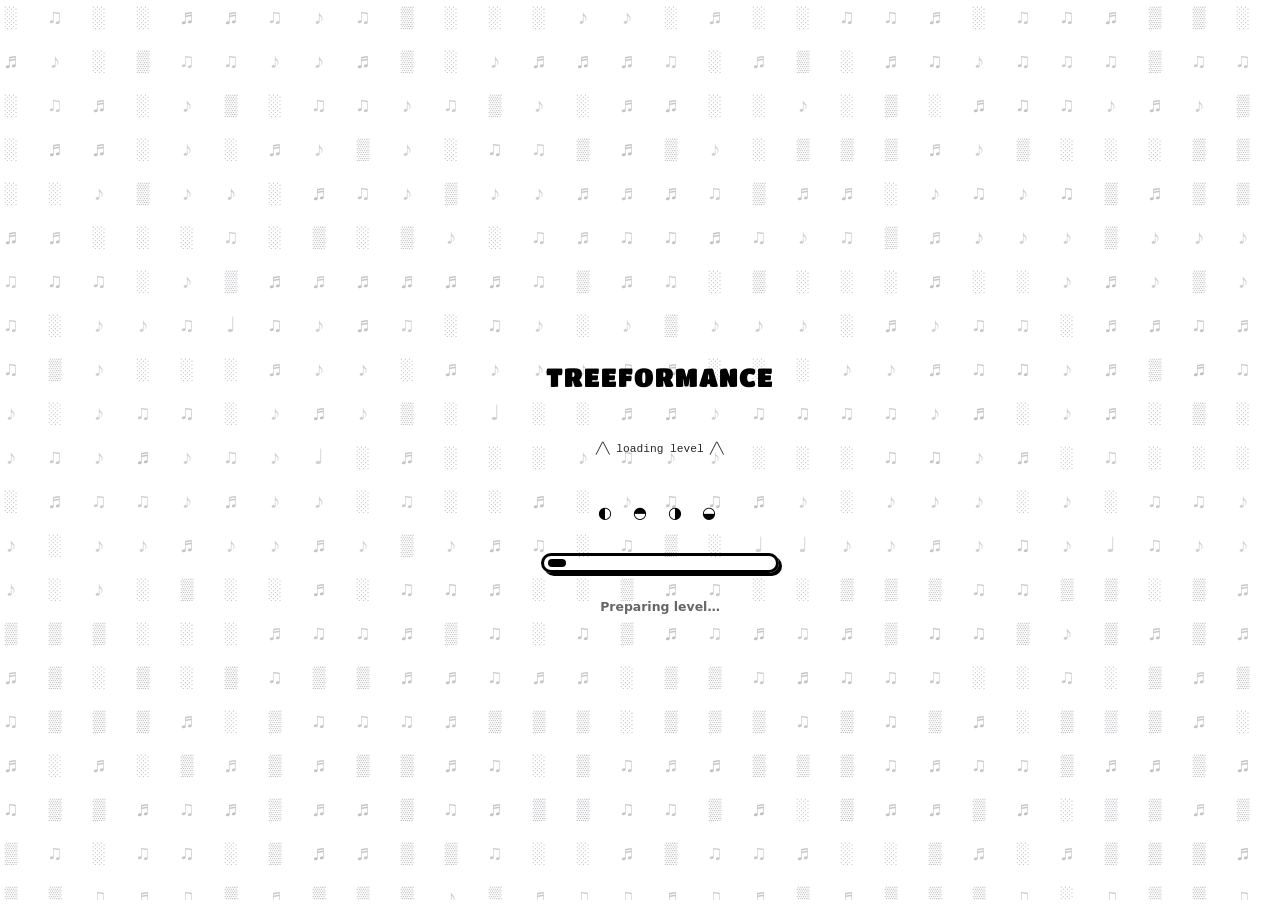
==== commit 2b2895be: "Fix breath-room tile flash and improve tree number readability. Prevent double tile spawns during br" ====
--- a/level-1.html
+++ b/level-1.html
@@ -10,9 +10,9 @@
   <meta http-equiv="Cache-Control" content="no-cache, no-store, must-revalidate">
   <link rel="stylesheet" href="css/tokens.css">
   <script src="js/level-theme.js?v=1" defer></script>
-  <link rel="stylesheet" href="css/tree.css?v=3">
+  <link rel="stylesheet" href="css/tree.css?v=4">
   <link rel="stylesheet" href="css/tutorial.css">
-  <link rel="stylesheet" href="css/level.css?v=perf-ascii-1">
+  <link rel="stylesheet" href="css/level.css?v=breath-fix-1">
   <link rel="stylesheet" href="css/level-boot.css?v=2">
   <script>document.documentElement.classList.add("is-level-booting");</script>
 </head>
@@ -192,7 +192,7 @@
   </div>
 
   <script src="js/vendor/d3.min.js" defer></script>
-  <script src="js/tree-d3.js?v=30" defer></script>
+  <script src="js/tree-d3.js?v=31" defer></script>
   <script src="js/music-catalog.js?v=5" defer></script>
   <script src="js/beatmaps-data.js?v=5" defer></script>
   <script src="js/beatmaps.js?v=17" defer></script>
@@ -202,15 +202,15 @@
   <script src="js/ascii-bg.js?v=6" defer></script>
   <script src="js/level-ascii-bg.js?v=8" defer></script>
   <script src="js/level-boot.js?v=4" defer></script>
-  <script src="js/level-choice-fx.js?v=12" defer></script>
+  <script src="js/level-choice-fx.js?v=13" defer></script>
   <script src="js/level-sfx.js?v=1" defer></script>
   <script src="js/level-feedback.js?v=4" defer></script>
-  <script src="js/level-tiles.js?v=4" defer></script>
+  <script src="js/level-tiles.js?v=5" defer></script>
   <script src="js/level-music-ui.js?v=2" defer></script>
   <script src="js/control-settings.js?v=1" defer></script>
   <script src="js/level-choice-input.js?v=5" defer></script>
   <script src="js/level-input.js?v=2" defer></script>
   <script src="js/level-modal.js?v=10" defer></script>
-  <script src="js/level-1.js?v=perf-smooth" defer></script>
+  <script src="js/level-1.js?v=breath-fix" defer></script>
 </body>
 </html>
--- a/css/tree.css
+++ b/css/tree.css
@@ -82,16 +82,22 @@
 }
 
 .tree-node__label {
-  font-family: var(--font-display);
-  font-size: 16px;
-  font-weight: 700;
+  /* UI sans reads clearly inside small circles; Titan One fills digit holes (8, 0, 6). */
+  font-family: var(--font-ui);
+  font-size: 17px;
+  font-weight: 600;
+  font-variant-numeric: tabular-nums;
+  letter-spacing: -0.03em;
   fill: var(--color-ink);
+  stroke: none;
+  paint-order: stroke fill;
   user-select: none;
   pointer-events: none;
 }
 
 .tree-node--root .tree-node__label {
-  font-size: 18px;
+  font-size: 19px;
+  font-weight: 700;
 }
 
 /* ---- Highlight ring ---- */
--- a/css/level.css
+++ b/css/level.css
@@ -530,13 +530,27 @@
   animation: tree-handoff-settle 0.48s ease both;
 }
 
-/* Brief calm after piano reveal — empty lanes before first tile spawns */
+/* Brief calm before first tile spawns — keep lanes empty even if chart arms early */
+.play-window.is-sequence-breath .tile-note,
+.play-window.is-sequence-breath .tile-rush__judge {
+  opacity: 0 !important;
+  visibility: hidden !important;
+  pointer-events: none !important;
+}
+
 .play-window.is-sequence-breath .tile-rush__hitzone {
   animation: sequence-breath-pulse 1.1s ease-in-out infinite;
 }
 
 .play-window.is-sequence-breath .tile-rush__receptors .tile-receptor {
   opacity: 0.72;
+}
+
+/* Hidden until armSession finishes the first position sync */
+.tile-note--arming {
+  opacity: 0 !important;
+  visibility: hidden !important;
+  pointer-events: none !important;
 }
 
 @keyframes sequence-breath-pulse {
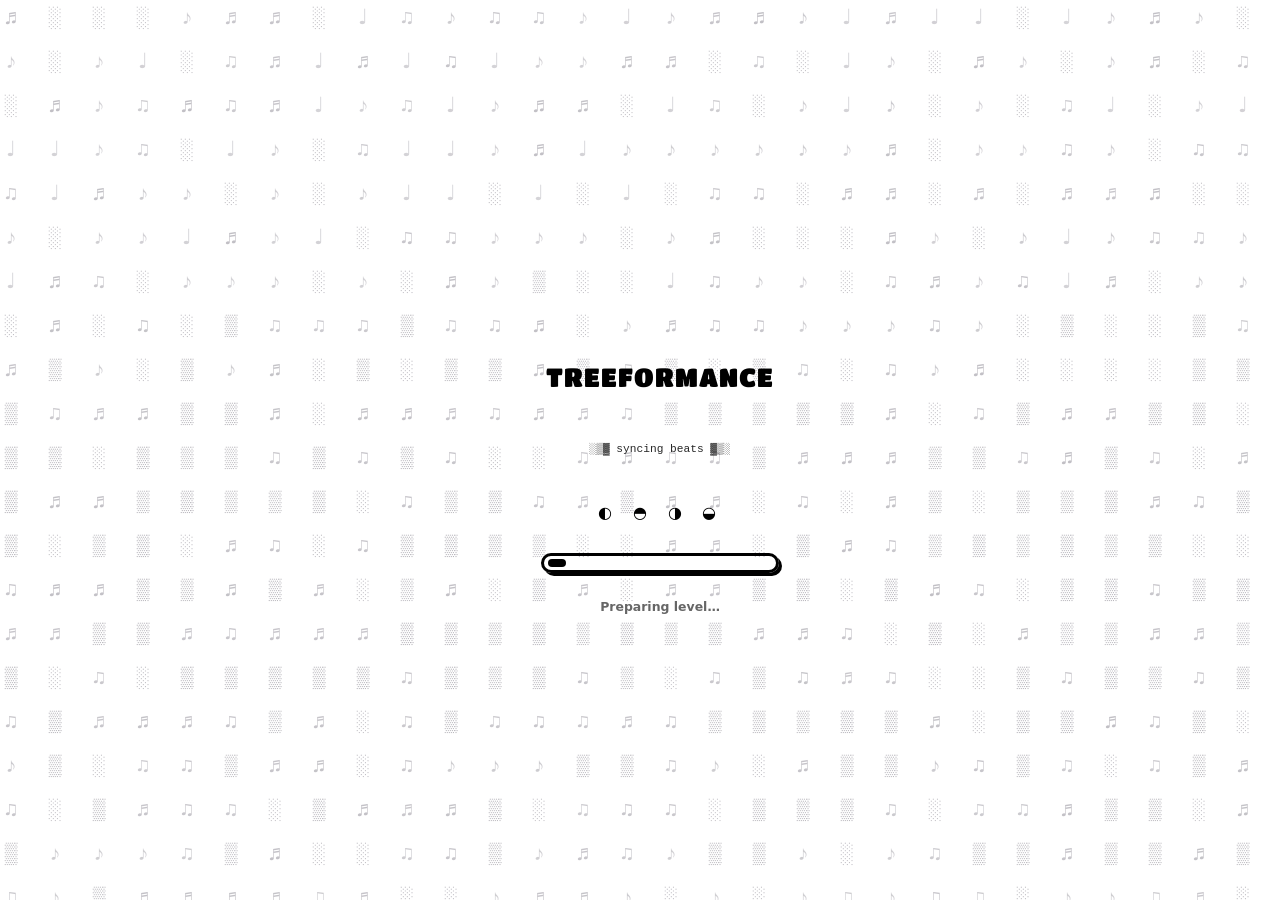
==== commit 40a82119: "Fix level freeze when the song ends before all notes resolve. Auto-miss remaining tiles when level a" ====
--- a/level-1.html
+++ b/level-1.html
@@ -198,7 +198,7 @@
   <script src="js/beatmaps.js?v=17" defer></script>
   <script src="js/level-audio.js?v=7" defer></script>
   <script src="js/music-app.js?v=20" defer></script>
-  <script src="js/level-music.js?v=23" defer></script>
+  <script src="js/level-music.js?v=24" defer></script>
   <script src="js/ascii-bg.js?v=6" defer></script>
   <script src="js/level-ascii-bg.js?v=8" defer></script>
   <script src="js/level-boot.js?v=4" defer></script>
--- a/css/level.css
+++ b/css/level.css
@@ -2314,6 +2314,83 @@
   animation: compare-tree-in 0.45s ease forwards;
 }
 
+.compare-modal__actions--beta {
+  flex-direction: column;
+  align-items: stretch;
+  gap: 0.65rem;
+}
+
+.compare-modal__beta-outro {
+  margin: 0 0 1rem;
+  padding: 0.85rem 0.95rem;
+  text-align: center;
+  border: 2px dashed var(--color-ink);
+  border-radius: 12px;
+  background: color-mix(in srgb, var(--color-bg) 92%, var(--color-grey-light));
+}
+
+.compare-modal__beta-outro[hidden] {
+  display: none !important;
+}
+
+.compare-modal__beta-outro.is-show {
+  animation: compare-tree-in 0.45s ease forwards;
+}
+
+.compare-modal__beta-thanks {
+  margin: 0 0 0.4rem;
+  font-family: var(--font-display);
+  font-size: clamp(1rem, 3.2vw, 1.2rem);
+  line-height: 1.2;
+  color: var(--color-ink);
+}
+
+.compare-modal__beta-note {
+  margin: 0;
+  font-family: var(--font-ui);
+  font-size: 0.82rem;
+  line-height: 1.45;
+  color: var(--color-grey-mid);
+}
+
+.compare-modal__copy-score {
+  width: 100%;
+  padding: 0.72rem 1rem;
+  font-family: var(--font-ui);
+  font-size: 0.88rem;
+  font-weight: 700;
+  letter-spacing: 0.04em;
+  text-transform: uppercase;
+  color: var(--color-bg);
+  background: var(--color-ink);
+  border: 2px solid var(--color-ink);
+  border-radius: 999px;
+  box-shadow: 3px 3px 0 var(--color-ink);
+  cursor: pointer;
+  transition: transform 0.15s ease, box-shadow 0.15s ease;
+}
+
+.compare-modal__copy-score:hover {
+  transform: translate(-1px, -1px);
+  box-shadow: 4px 4px 0 var(--color-ink);
+}
+
+.compare-modal__copy-score:active {
+  transform: translate(1px, 1px);
+  box-shadow: 2px 2px 0 var(--color-ink);
+}
+
+.compare-modal__copy-score.is-copied {
+  background: var(--color-bg);
+  color: var(--color-ink);
+}
+
+.compare-modal--beta .compare-modal__actions .tutorial-modal__gotit {
+  width: 100%;
+  text-align: center;
+  box-sizing: border-box;
+}
+
 .compare-modal .tree-node--compare-hidden .tree-node__circle {
   stroke: var(--color-grey-ghost);
   stroke-dasharray: 5 4;
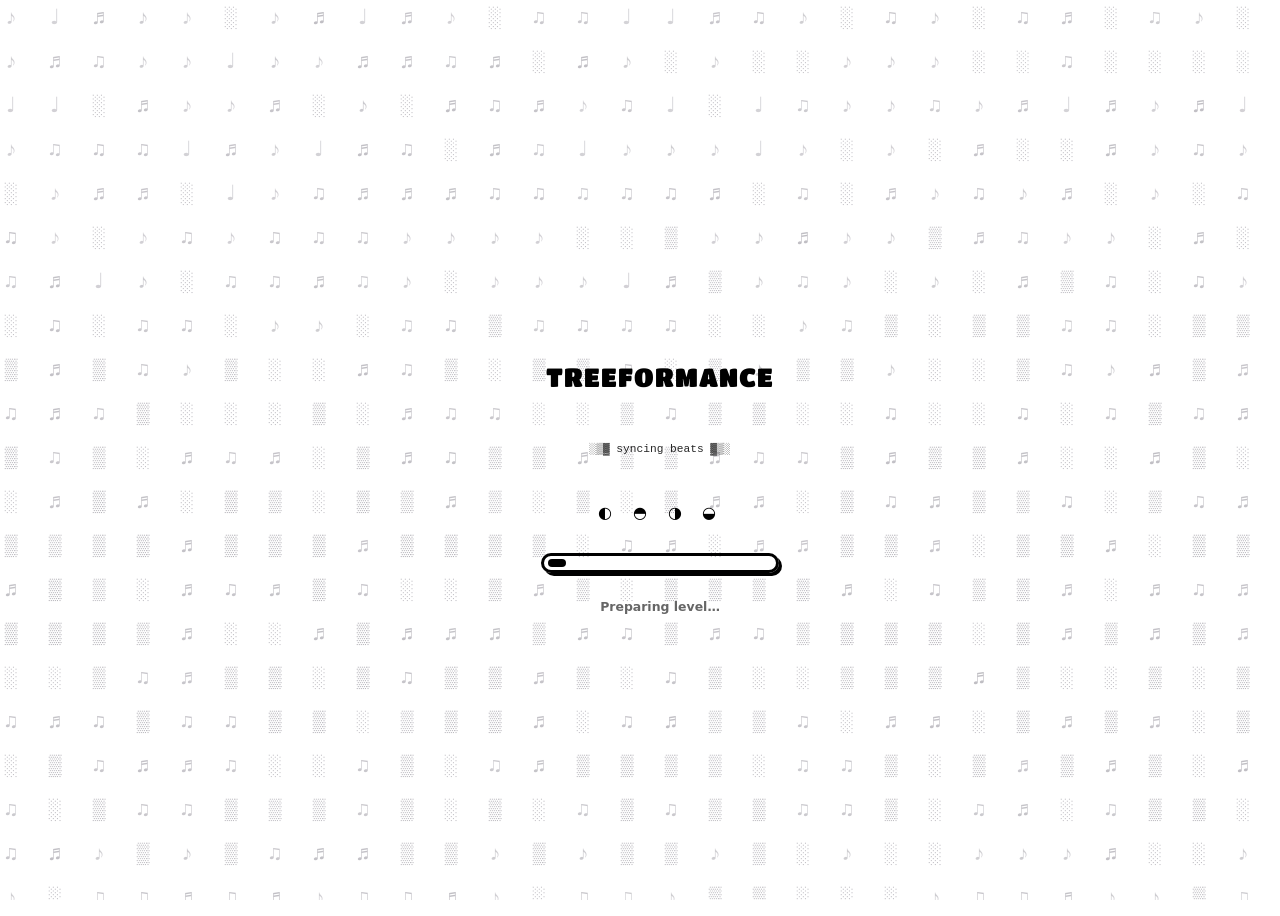
==== commit c8840597: "Fix song restarting when opening or closing in-level music. Ignore music UI taps in the gesture star" ====
--- a/level-1.html
+++ b/level-1.html
@@ -197,8 +197,8 @@
   <script src="js/beatmaps-data.js?v=5" defer></script>
   <script src="js/beatmaps.js?v=17" defer></script>
   <script src="js/level-audio.js?v=7" defer></script>
-  <script src="js/music-app.js?v=20" defer></script>
-  <script src="js/level-music.js?v=24" defer></script>
+  <script src="js/music-app.js?v=21" defer></script>
+  <script src="js/level-music.js?v=25" defer></script>
   <script src="js/ascii-bg.js?v=6" defer></script>
   <script src="js/level-ascii-bg.js?v=8" defer></script>
   <script src="js/level-boot.js?v=4" defer></script>
@@ -206,7 +206,7 @@
   <script src="js/level-sfx.js?v=1" defer></script>
   <script src="js/level-feedback.js?v=4" defer></script>
   <script src="js/level-tiles.js?v=5" defer></script>
-  <script src="js/level-music-ui.js?v=2" defer></script>
+  <script src="js/level-music-ui.js?v=3" defer></script>
   <script src="js/control-settings.js?v=1" defer></script>
   <script src="js/level-choice-input.js?v=5" defer></script>
   <script src="js/level-input.js?v=2" defer></script>
